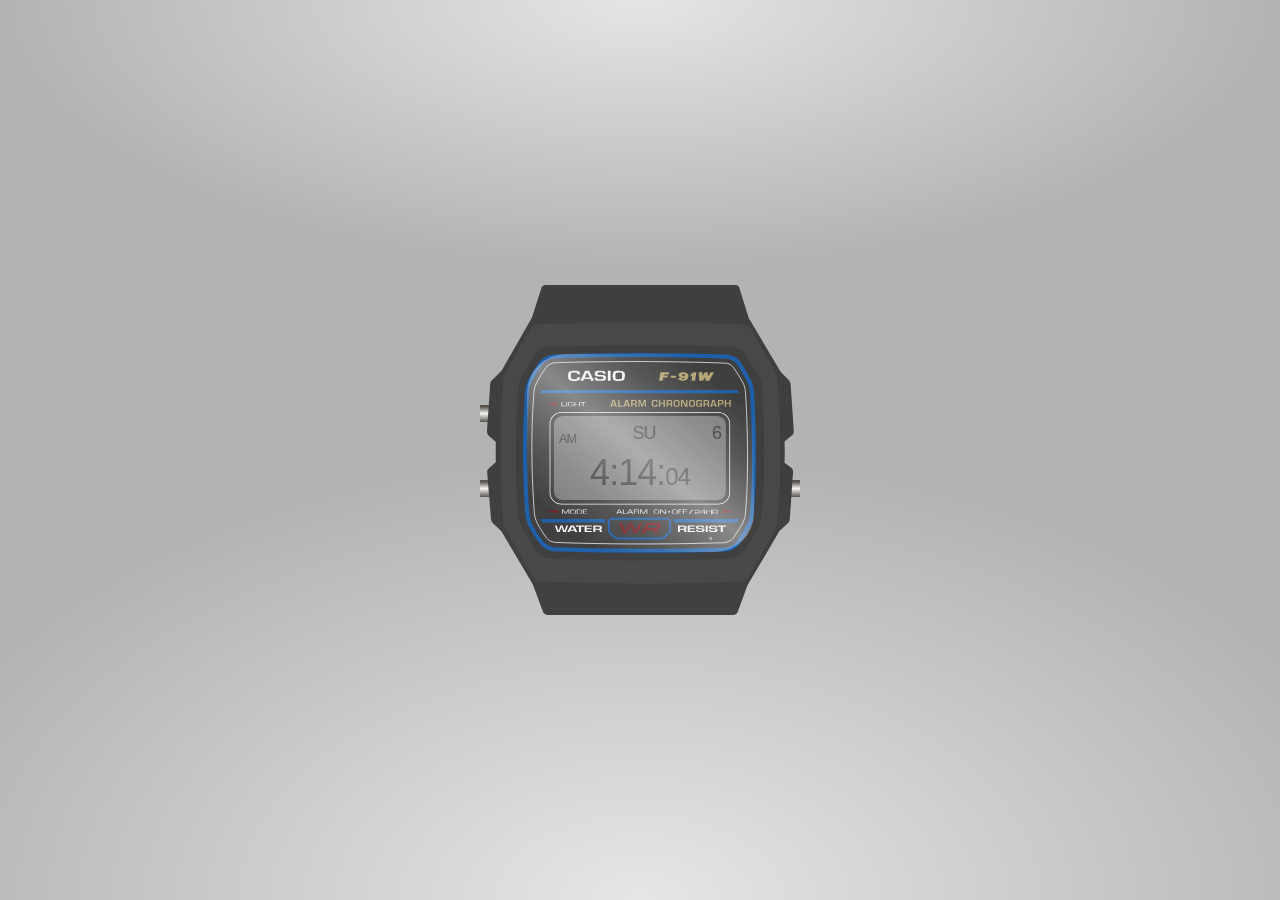
==== index (2).html @ 26c868f2 "Add files via upload" ====
<!DOCTYPE html>
<html lang="en" >
<head>
  <meta charset="UTF-8">
  <title>Casio W-93</title>
  <meta name="viewport" content="width=device-width, initial-scale=1"><link rel="stylesheet" href="style (2).css">

</head>
<body>
<!-- partial:index.partial.html -->
<!--
Light/Dark mode automatically changes based on users system preference.

All of the essential paths have ids to easily access and manipulate them throuhg the DOM & JS.

Alarm mode in progress.

ALT DIGITAL CLOCK FONTS CAN BE FOUND HERE:
https://www.1001fonts.com/digital+clock-fonts.html

-->
<div id="watch-elements-container">
  <div id="shine"></div>
  <div id="screen">
  </div>
  <button id="button1"></button>
    <button id="button2"></button>
    <button id="button3"></button>
  <svg id="casio" xmlns="http://www.w3.org/2000/svg" xmlns:xlink="http://www.w3.org/1999/xlink" viewBox="0 0 1271 1311" width="320">
    <defs>
      <radialGradient id="Dégradé_sans_nom_3" data-name="Dégradé sans nom 3" cx="635" cy="687" fx="260.1751499985994" r="374.83" gradientUnits="userSpaceOnUse">
        <stop offset="0.28" stop-color="lime"></stop>
        <stop offset="0.46" stop-color="#00b200" stop-opacity="0.7"></stop>
        <stop offset="0.65" stop-color="#006700" stop-opacity="0.4"></stop>
        <stop offset="0.82" stop-color="#002f00" stop-opacity="0.19"></stop>
        <stop offset="0.94" stop-color="#000d00" stop-opacity="0.05"></stop>
        <stop offset="1" stop-opacity="0"></stop>
      </radialGradient>
    </defs>
    <g id="Calque">
      <g id="Contours">
        <path id="btn3" d="M1226,777h39.08a5.92,5.92,0,0,1,5.92,5.92v58.16a5.92,5.92,0,0,1-5.92,5.92H1226a0,0,0,0,1,0,0V777A0,0,0,0,1,1226,777Z" style="fill:grey" class=""></path>
        <path id="btn2" d="M2593.5,686h39.08a5.92,5.92,0,0,1,5.92,5.92v58.16a5.92,5.92,0,0,1-5.92,5.92H2593.5a0,0,0,0,1,0,0V686A0,0,0,0,1,2593.5,686Z" transform="translate(2638.5 1533) rotate(180)" style="fill:grey" class=""></path>
        <path id="btn1" d="M2593.5,386h39.08a5.92,5.92,0,0,1,5.92,5.92v58.16a5.92,5.92,0,0,1-5.92,5.92H2593.5a0,0,0,0,1,0,0V386A0,0,0,0,1,2593.5,386Z" transform="translate(2638.5 933) rotate(180)" style="fill:grey" class=""></path>
        <path id="Contour_1" data-name="Contour 1" d="M2855-91h752c16,0,17,13,17,13l35,112c5,14,6,13,6,13l122,206a23,23,0,0,0,6,7l25,24a31.37,31.37,0,0,1,9,17l13,187c0,16-8,19-8,19l-29,24c2,46,0,84,0,84l28,21c6,5,6,15,6,15l-13,187c-1,12-7,16-7,16l-32,30a39.08,39.08,0,0,0-4,5l-121,206h0a107.12,107.12,0,0,0-6,12l-37,101a19.32,19.32,0,0,1-17,12H2868c-21,0-24-12-24-12l-37-99a123.46,123.46,0,0,0-8-18L2679,888c-4-6-12-12-12-12l-22-21c-9-9-8-19-8-19l-15-182c-1-10,4-14,4-14l30-27V532l-28-24a24.69,24.69,0,0,1-7-16l13-190c1-11,7-15,7-15l34-33c6-5,7-9,7-9L2792,52c7-10,9-18,9-18l36-111C2840-91,2855-91,2855-91Z" transform="translate(-2593.5 91)" style="fill:#333"></path>
        <path id="Contour_2" data-name="Contour 2" d="M2799,1060c18.5,26.5,37,27,37,27,455.44,18.42,790,0,790,0s24,0,41-29l86-154s16.5-20.5,20-55c30-295.67,1-557,1-557s1-17-13-47L3672,87c-14-23-37-22-37-22-389.5-13.5-809,0-809,0-29,1-37,24-37,24l-87,153a119.3,119.3,0,0,0-17,48c-24.58,335.84,3,569,3,569,4.5,16.5,17.86,37.6,17.86,37.6Z" transform="translate(-2593.5 91)" style="fill: #3d3d3d"></path>
        <g id="Contour_centre" data-name="Contour centre">
          <path d="M3712.11,308.15C3711,283,3693,258,3693,258l-43-69c-20-34-60-35-60-35-360-13-725,1-725,1-33.26,1.17-49,25-49,25l-53,84c-15,25-17,46-17,46-22,287-1,518-1,518,3,30,21,56,21,56l42,72c23,37,60,40,60,40,392,15,716.5.5,716.5.5C3633,992,3653,953,3653,953l43-73s10-13.87,13.5-43.5C3739,587,3712.11,308.15,3712.11,308.15ZM3570,728.32A34.68,34.68,0,0,1,3535.32,763H2921.68A34.68,34.68,0,0,1,2887,728.32V463.68A34.68,34.68,0,0,1,2921.68,429h613.64A34.68,34.68,0,0,1,3570,463.68Z" transform="translate(-2593.5 91)" style="fill: #333"></path>
        </g>
        <path id="Contour_bleu" data-name="Contour bleu" d="M2886.5,193.5c-30.78,1.07-51,26-51,26a719.08,719.08,0,0,0-43,69,107.83,107.83,0,0,0-12,45c-20.17,253.56,2,489,2,489,1.06,24.61,18,53,18,53,17,32,39,58,39,58,16,23,47,25,47,25,373.59,13.91,680,1,680,1,37,0,59-36,59-36,17-25.68,35-58,35-58a94.2,94.2,0,0,0,12-38c20.17-223.6,1-496,1-496-1-27-15-49-15-49-15.92-30-37-63-37-63-14-23-50-26-50-26C3207.46,179.59,2886.5,193.5,2886.5,193.5Z" transform="translate(-2593.5 91)" style="fill: none;stroke: #0e57a9;stroke-miterlimit: 10;stroke-width: 16px"></path>
        <path id="Contour_blanc" data-name="Contour blanc" d="M2894.5,217.5c-29,1-41,22-41,22-23,32-40,68-40,68a103.23,103.23,0,0,0-6,31c-19,237,2,476,2,476,1,23,13,43,13,43,15,30,37,58,37,58,10,14,34,16,34,16,352,13,667,1,667,1,29-1,41-21,41-21,16-24,31-49,31-49,14-24,15-43,15-43,19-209,1-478,1-478-1-27-10-43-10-43-15-28-37-60-37-60-10-16-30-19-30-19C3228.5,206.5,2894.5,217.5,2894.5,217.5Z" transform="translate(-2593.5 91)" style="fill: none;stroke: #fff;stroke-miterlimit: 10;stroke-width: 3px"></path>
        <g id="Contour_ecran" data-name="Contour ecran">
          <path d="M3539,416A45.1,45.1,0,0,1,3584,461.05V733A45.1,45.1,0,0,1,3539,778h-620.9A45.1,45.1,0,0,1,2873,733V461.05A45.1,45.1,0,0,1,2918.05,416H3539m0-3h-620.9A48,48,0,0,0,2870,461.05V733a48,48,0,0,0,48.05,48H3539A48,48,0,0,0,3587,733V461.05A48,48,0,0,0,3539,413Z" transform="translate(-2593.5 91)" style="fill: #fff"></path>
        </g>
        <g >
          <rect id="Ecran" x="293.5" y="520" width="683" height="334" rx="34.68" fill="#777"></rect>
        </g>
        <g id="light" style="opacity: 0;">
          <rect x="293.5" y="520" width="683" height="334" rx="34.68" style="fill: url(#Dégradé_sans_nom_3)"></rect>
        </g>
      </g>
      <g id="Textes">
        <g>
          <path d="M3379.84,864.39h20.51q7.28,0,10.5,1.71c2.16,1.12,3.23,3.2,3.23,6.24v1a4.21,4.21,0,0,1-.12,1,6.3,6.3,0,0,1-.67,2.12,4.16,4.16,0,0,1-1.87,1.72,7.5,7.5,0,0,1-1.67.62c-.62.15-1.24.28-1.87.38l-.73.1c-.23,0-.47.07-.73.09v.12a10.14,10.14,0,0,1,5.45,1.46,4.14,4.14,0,0,1,1.71,3.53V890h-8.17v-4.65l.06-.57a2.67,2.67,0,0,0-1.8-2.61,12.68,12.68,0,0,0-4.59-.69h-11.39V890h-7.85Zm19.24,13c2.49,0,4.23-.26,5.22-.87a3.29,3.29,0,0,0,1.49-3.05,6,6,0,0,0-.85-3.55c-.57-.78-2.36-1.17-5.35-1.17h-11.9v8.64Z" transform="translate(-2593.5 91)" style="fill: #fff"></path>
          <path d="M3426.36,875.15h19.81v3.57h-19.81V886h21v4h-28.87V864.39h28.68v4.08h-20.83Z" transform="translate(-2593.5 91)" style="fill: #fff"></path>
          <path d="M3476.68,871.88a3,3,0,0,0-1.51-3,12.78,12.78,0,0,0-5.26-.77h-2.21c-.38,0-.8,0-1.24,0s-.88,0-1.3,0a19.65,19.65,0,0,0-2,.17,8.6,8.6,0,0,0-1.77.4,2.55,2.55,0,0,0-1.14.79,3.36,3.36,0,0,0-.57,1.07,3,3,0,0,1,0,.43,1.94,1.94,0,0,0,0,.4,2.76,2.76,0,0,0,1.24,2.63,10.64,10.64,0,0,0,4.52.83,6,6,0,0,1,.61,0l.6,0,1.61,0c.53,0,1,0,1.55,0a62.72,62.72,0,0,1,11,1.06q4.76.95,4.75,6.07a8.23,8.23,0,0,1-1.71,5.37c-1.14,1.4-3.78,2.22-7.91,2.48l-2,.06c-.65,0-1.29,0-1.93.06s-1.34,0-2,0h-2a58,58,0,0,1-11.87-1q-4.59-1-4.59-6.3v-.25a.54.54,0,0,1,.06-.25v-.5l7.66,0a5.67,5.67,0,0,0,.79,3.08c.53.85,2,1.29,4.34,1.31,1,0,2,0,3,0h3a16.05,16.05,0,0,0,5.45-.67q1.71-.68,1.71-3,0-2.54-2.19-3a28.79,28.79,0,0,0-5.6-.5h-1.26c-.43,0-.87,0-1.33,0l-.67,0q-.35,0-.66-.06a45.92,45.92,0,0,1-10.48-1.36q-3.77-1.1-3.77-6.17a5.83,5.83,0,0,1,2.28-4.95q2.28-1.72,7.79-2c1.1-.05,2.2-.09,3.32-.11s2.23,0,3.33,0a66.79,66.79,0,0,1,11.33.84c3.2.57,4.81,2.49,4.81,5.76v1Z" transform="translate(-2593.5 91)" style="fill: #fff"></path>
          <path d="M3498,890h-8.1V864.39h8.1Z" transform="translate(-2593.5 91)" style="fill: #fff"></path>
          <path d="M3527.89,871.88a3,3,0,0,0-1.52-3,12.69,12.69,0,0,0-5.25-.77h-2.21c-.38,0-.8,0-1.24,0s-.88,0-1.3,0a19.65,19.65,0,0,0-2,.17,8.6,8.6,0,0,0-1.77.4,2.55,2.55,0,0,0-1.14.79,3.36,3.36,0,0,0-.57,1.07,3,3,0,0,1,0,.43,2.91,2.91,0,0,0,0,.4,2.76,2.76,0,0,0,1.24,2.63,10.64,10.64,0,0,0,4.52.83,5.82,5.82,0,0,1,.6,0l.61,0,1.61,0c.53,0,1,0,1.55,0a62.72,62.72,0,0,1,11,1.06q4.76.95,4.75,6.07a8.23,8.23,0,0,1-1.71,5.37c-1.14,1.4-3.78,2.22-7.91,2.48l-2,.06c-.65,0-1.29,0-1.93.06s-1.34,0-2,0h-2a58,58,0,0,1-11.86-1q-4.59-1-4.59-6.3v-.25a.54.54,0,0,1,.06-.25v-.5l7.66,0a5.67,5.67,0,0,0,.79,3.08c.53.85,2,1.29,4.34,1.31,1,0,2,0,3,0h3a16.05,16.05,0,0,0,5.45-.67q1.71-.68,1.71-3,0-2.54-2.19-3a28.79,28.79,0,0,0-5.6-.5h-1.27c-.42,0-.86,0-1.33,0l-.66,0q-.35,0-.66-.06a45.92,45.92,0,0,1-10.48-1.36q-3.77-1.1-3.77-6.17a5.83,5.83,0,0,1,2.28-4.95q2.28-1.72,7.79-2c1.09-.05,2.2-.09,3.32-.11s2.23,0,3.32,0a66.63,66.63,0,0,1,11.33.84q4.82.86,4.82,5.76v1Z" transform="translate(-2593.5 91)" style="fill: #fff"></path>
          <path d="M3557.9,890h-8.17V868.73h-12.22v-4.34h32.79v4.34h-12.4Z" transform="translate(-2593.5 91)" style="fill: #fff"></path>
        </g>
        <g id="WR">
          <path id="R" d="M3300,854h-43a3.55,3.55,0,0,0-3,2l-20,37s-1,2,2,2h8a4.94,4.94,0,0,0,3-1l6-9a4.33,4.33,0,0,1,4-2h22a6.19,6.19,0,0,1,4,2l6,8a4.33,4.33,0,0,0,4,2h8s3,0,2-2l-5-6s-6-5,1-7l7.38-3.69a8.49,8.49,0,0,0,4.07-4.36C3312.86,866.12,3316,854,3300,854Zm-5,18a6.19,6.19,0,0,1-4,2h-27c-6,0-4-3-4-3l1-2,2-4a6.46,6.46,0,0,1,5-3h23C3299,862,3298.2,868.8,3295,872Z" transform="translate(-2593.5 91)" style="fill: #771217"></path>
          <path id="W" d="M3156,854s2,0,3,3l9,26c2,3,4,0,4,0l13-27h0a3.55,3.55,0,0,1,3-2h8a3.7,3.7,0,0,1,3,2l9,25h0c2,4,4,0,4,0l14-25h0c1-2,2-2,2-2h9c3,0,1,3,1,3l-20,36h0a6.19,6.19,0,0,1-4,2h-8c-3,0-4-3-4-3l-8-24c-3-6-5,0-5,0l-12,25a3.55,3.55,0,0,1-3,2h-10c-2,0-3-3-3-3l-15-35c-1-3,1-3,1-3h9" transform="translate(-2593.5 91)" style="fill: #771217"></path>
        </g>
        <g id="WATER">
          <g>
            <path d="M2994.68,890h-8.17V868.73h-12.22v-4.34h32.79v4.34h-12.4Z" transform="translate(-2593.5 91)" style="fill: #fff"></path>
            <path d="M3016.83,875.15h19.81v3.57h-19.81V886h21v4H3009V864.39h28.68v4.08h-20.83Z" transform="translate(-2593.5 91)" style="fill: #fff"></path>
            <path d="M3043.54,864.39h20.51q7.27,0,10.51,1.71t3.23,6.24v1a4.22,4.22,0,0,1-.13,1,6.51,6.51,0,0,1-.66,2.12,4.21,4.21,0,0,1-1.87,1.72,7.78,7.78,0,0,1-1.68.62c-.61.15-1.23.28-1.87.38l-.72.1c-.24,0-.48.07-.73.09v.12a10.1,10.1,0,0,1,5.44,1.46,4.14,4.14,0,0,1,1.71,3.53V890h-8.17v-4.65l.07-.57a2.7,2.7,0,0,0-1.81-2.61,12.68,12.68,0,0,0-4.59-.69h-11.39V890h-7.85Zm19.24,13c2.49,0,4.23-.26,5.23-.87a3.28,3.28,0,0,0,1.48-3.05,6,6,0,0,0-.85-3.55q-.85-1.17-5.35-1.17h-11.9v8.64Z" transform="translate(-2593.5 91)" style="fill: #fff"></path>
          </g>
          <path d="M2951,885.1,2948.4,890H2940L2954,864.39h11.9L2980.24,890H2972l-2.73-4.91Zm9.12-16.94-7.22,13.29h14.56Z" transform="translate(-2593.5 91)" style="fill: #fff"></path>
          <path d="M2934,890h-9.79l-7-19.55h-.16L2909.8,890h-9.63L2891,864.39h6.74l7.31,21.59h.21l8.05-21.59h7.74l8,21.59,7.63-21.59h6.79Z" transform="translate(-2593.5 91)" style="fill: #fff"></path>
        </g>
        <g id="ALARM_ON" data-name="ALARM ON">
          <g>
            <path d="M3465.8,817.11v1.58h-19v-3.12c0-1.75.54-2.89,1.63-3.43s3.65-1,7.7-1.25c3.25-.23,5.21-.53,5.88-.92s1-1.4,1-3c0-1.43-.38-2.35-1.13-2.77s-2.4-.64-4.94-.64q-4.74,0-6,.51c-.83.35-1.25,1.17-1.25,2.49l0,1.23h-2.92l0-.86c0-2,.67-3.3,2-4s4-1,8-1q5.32,0,7.16,1.07c1.23.71,1.84,2.1,1.84,4.16s-.57,3.31-1.71,4-3.62,1.12-7.43,1.35c-3.35.21-5.34.51-6,.88s-1,1.42-1,3.16v.56Z" transform="translate(-2593.5 91)" style="fill: #fff"></path>
            <path d="M3486.12,802.13v11.16h3.94v1.58h-3.94v3.82h-3v-3.82h-14.76v-2.2l13.14-10.54Zm-3,11.16v-10h-.06l-12.25,10Z" transform="translate(-2593.5 91)" style="fill: #fff"></path>
            <path d="M3513.9,802.13v16.56h-3V811h-15.42v7.68h-3V802.13h3v7.3h15.42v-7.3Z" transform="translate(-2593.5 91)" style="fill: #fff"></path>
            <path d="M3517.32,818.69V802.13h12.56q4.24,0,6,1.06a3.92,3.92,0,0,1,1.73,3.66,4.35,4.35,0,0,1-.94,3.2,6.32,6.32,0,0,1-3.61,1.17v0q4.18.19,4.19,3.21v4.23h-3v-3.81q0-2.89-4-2.9h-10v6.71Zm3-8.29h8.59a11.06,11.06,0,0,0,4.64-.65,2.5,2.5,0,0,0,1.24-2.44c0-1.49-.31-2.47-.92-2.92s-1.92-.68-3.93-.68h-9.62Z" transform="translate(-2593.5 91)" style="fill: #fff"></path>
          </g>
          <path id="_" data-name="/" d="M3421.46,808h19.33a1.24,1.24,0,0,1,1.24,1.24v.72a1.19,1.19,0,0,1-1.19,1.19H3422a1.83,1.83,0,0,1-1.83-1.83v0a1.32,1.32,0,0,1,1.32-1.32Z" transform="translate(-1763.06 3280.53) rotate(-55.74)" style="fill: #fff"></path>
          <g>
            <path d="M3366.82,801q7.47,0,9.35,1.37c1.25.92,1.87,3.2,1.87,6.86q0,5.89-1.79,7.28t-9.43,1.39q-7.59,0-9.42-1.37t-1.82-7.09v-1.16l0-1.57c0-2.19.78-3.7,2.36-4.5S3362.5,801,3366.82,801Zm0,1.58q-6.26,0-7.32.87t-1.06,6c0,3.42.35,5.43,1.06,6s3.15.87,7.32.87,6.63-.29,7.34-.87,1.06-2.59,1.06-6v-1.08l0-1.56q0-2.75-1.47-3.48C3372.74,802.79,3370.43,802.54,3366.8,802.54Z" transform="translate(-2593.5 91)" style="fill: #fff"></path>
            <path d="M3384.42,802.71v5.78h12.84v1.58h-12.84v7.62h-3V801.13h16.17v1.58Z" transform="translate(-2593.5 91)" style="fill: #fff"></path>
            <path d="M3403.75,802.71v5.78h12.85v1.58h-12.85v7.62h-3V801.13h16.16v1.58Z" transform="translate(-2593.5 91)" style="fill: #fff"></path>
          </g>
          <rect id="_." data-name="." x="3341.2" y="806.08" width="6.87" height="6.72" rx="3.36" transform="matrix(0, -1, 1, 0, -58.3, 4245.08)" style="fill: #fff"></rect>
          <g>
            <path d="M3294.82,801q7.47,0,9.35,1.37c1.25.92,1.87,3.2,1.87,6.86q0,5.89-1.79,7.28t-9.43,1.39q-7.59,0-9.42-1.37t-1.82-7.09v-1.16l0-1.57c0-2.19.78-3.7,2.36-4.5S3290.5,801,3294.82,801Zm0,1.58q-6.26,0-7.32.87t-1.06,6c0,3.42.35,5.43,1.06,6s3.15.87,7.32.87,6.63-.29,7.34-.87,1.06-2.59,1.06-6v-1.08l0-1.56q0-2.75-1.47-3.48C3300.74,802.79,3298.43,802.54,3294.8,802.54Z" transform="translate(-2593.5 91)" style="fill: #fff"></path>
            <path d="M3332,801.13v16.56h-4.88l-11-11.27-1.8-1.86-.89-.92-.88-.92h-.08l0,.62,0,.63v13.72h-3V801.13h4.87L3324,811l2.51,2.6,1.25,1.29,1.24,1.29h.08l0-.61,0-.64v-13.8Z" transform="translate(-2593.5 91)" style="fill: #fff"></path>
          </g>
          <g>
            <path d="M3153.39,814.18H3140l-2,3.51h-3.15l9.66-16.56h4.17l9.85,16.56h-3.11Zm-.87-1.4-5.86-10.12-5.77,10.12Z" transform="translate(-2593.5 91)" style="fill: #fff"></path>
            <path d="M3164.22,801.13V816h13.56v1.74h-16.53V801.13Z" transform="translate(-2593.5 91)" style="fill: #fff"></path>
            <path d="M3196.64,814.18h-13.35l-2,3.51h-3.15l9.66-16.56h4.17l9.85,16.56h-3.11Zm-.87-1.4-5.86-10.12-5.77,10.12Z" transform="translate(-2593.5 91)" style="fill: #fff"></path>
            <path d="M3204.5,817.69V801.13h12.55c2.84,0,4.83.35,6,1.06a3.92,3.92,0,0,1,1.74,3.66,4.35,4.35,0,0,1-1,3.2,6.29,6.29,0,0,1-3.61,1.17v0c2.8.13,4.19,1.2,4.19,3.21v4.23h-3v-3.81q0-2.89-4-2.9h-10v6.71Zm3-8.29h8.6a11,11,0,0,0,4.63-.65,2.48,2.48,0,0,0,1.24-2.44c0-1.49-.31-2.47-.92-2.92s-1.92-.68-3.93-.68h-9.62Z" transform="translate(-2593.5 91)" style="fill: #fff"></path>
            <path d="M3258.08,801.13v16.56h-3V803.45l0-.5,0-.5h-.08l-.23.39-.24.38-.5.77-9,13.7h-3l-9-13.54-.52-.76-.23-.39a4.09,4.09,0,0,1-.23-.38h-.08l0,.45,0,.46v14.16h-3V801.13h5.15l7,10.71,1.13,1.74.55.86.55.86h.07l.54-.86c.27-.41.46-.7.54-.86l1.14-1.73,7-10.72Z" transform="translate(-2593.5 91)" style="fill: #fff"></path>
          </g>
        </g>
        <g>
          <path d="M2948.12,801.13v16.56h-3V803.45l0-.5,0-.5h-.08l-.23.39-.23.38-.5.77-9,13.7h-3l-9-13.54-.52-.76-.24-.39a4.09,4.09,0,0,1-.23-.38h-.07l0,.45,0,.46v14.16h-3V801.13h5.16l7,10.71,1.12,1.74.56.86.54.86h.08l.54-.86c.27-.41.45-.7.54-.86l1.14-1.73,7-10.72Z" transform="translate(-2593.5 91)" style="fill: #fff"></path>
          <path d="M2962.76,801q7.47,0,9.35,1.37c1.25.92,1.87,3.2,1.87,6.86q0,5.89-1.8,7.28c-1.19.93-4.34,1.39-9.42,1.39s-8.2-.46-9.42-1.37-1.82-3.28-1.82-7.09v-1.16l0-1.57c0-2.19.79-3.7,2.37-4.5S2958.44,801,2962.76,801Zm0,1.58q-6.25,0-7.32.87t-1.07,6c0,3.42.36,5.43,1.07,6s3.15.87,7.32.87,6.63-.29,7.34-.87,1.06-2.59,1.06-6v-1.08l0-1.56q0-2.75-1.47-3.48T2962.74,802.54Z" transform="translate(-2593.5 91)" style="fill: #fff"></path>
          <path d="M2977.38,817.69V801.13h12.21q5.65,0,7.67,1.57t2,6q0,5.38-1.79,7.19t-7.14,1.81Zm3-1.58H2989q4.74,0,6.1-1.19t1.38-5.3q0-4.51-1.19-5.71t-5.69-1.2h-9.19Z" transform="translate(-2593.5 91)" style="fill: #fff"></path>
          <path d="M3005.14,802.71v5.64h13.38v1.58h-13.38v6.18h14v1.58h-16.94V801.13h16.94v1.58Z" transform="translate(-2593.5 91)" style="fill: #fff"></path>
        </g>
        <g>
          <path d="M2920.16,374.13V389h13.55v1.74h-16.53V374.13Z" transform="translate(-2593.5 91)" style="fill: #fff"></path>
          <path d="M2939.34,374.13v16.56h-3V374.13Z" transform="translate(-2593.5 91)" style="fill: #fff"></path>
          <path d="M2953.82,382.45h11.3a16.4,16.4,0,0,1,.08,1.81q0,4.47-1.75,5.54c-1.16.7-4.2,1.06-9.12,1.06q-7,0-9-1.26c-1.32-.83-2-2.71-2-5.63l0-2.44,0-1.47q0-3.68,2.21-4.88t8.92-1.22q6.72,0,8.67.8t1.95,3.54v.64h-2.91v-.42c0-1.35-.44-2.18-1.33-2.5s-3.18-.48-6.9-.48q-5.16,0-6.45.77c-.87.51-1.3,1.8-1.3,3.85l0,2.2,0,2.36c0,2.09.48,3.37,1.44,3.85s3.52.71,7.68.71q4.77,0,5.9-.68c.75-.45,1.13-1.64,1.13-3.55a7.07,7.07,0,0,0-.15-1h-8.39Z" transform="translate(-2593.5 91)" style="fill: #fff"></path>
          <path d="M2990.27,374.13v16.56h-3V383h-15.42v7.68h-3V374.13h3v7.3h15.42v-7.3Z" transform="translate(-2593.5 91)" style="fill: #fff"></path>
          <path d="M3004.47,375.87v14.82h-3V375.87h-8.6v-1.74H3013v1.74Z" transform="translate(-2593.5 91)" style="fill: #fff"></path>
        </g>
        <g>
          <path d="M3293.74,382.93H3299a5.92,5.92,0,0,0,0,.61c0,.19,0,.36,0,.53a5.24,5.24,0,0,0,0,.56c0,.19,0,.38,0,.57,0,3.19-1,5.24-2.84,6.18a16.29,16.29,0,0,1-7.2,1.39h-3.74c-3.95,0-6.55-.93-7.81-2.81s-1.89-4.56-1.89-8c0-.32,0-.65,0-1s0-.67,0-1,0-.33,0-.49a3.93,3.93,0,0,1,0-.49c0-.48,0-1,0-1.48s0-1,0-1.47c0-4.54,1.06-7.43,3.16-8.67s5.26-1.86,9.49-1.86l1.8,0c.2,0,.39,0,.57,0h.57a16,16,0,0,1,3.63.56,5,5,0,0,1,2.84,2.11,5.62,5.62,0,0,1,1,2.29,15.86,15.86,0,0,1,.28,2.45,3,3,0,0,0,0,.42c0,.15,0,.29,0,.43a3.85,3.85,0,0,0,0,.48c0,.17,0,.33,0,.49l-5.33,0a1.86,1.86,0,0,1-.11-.57c0-.21,0-.43-.06-.64v-.29a6.07,6.07,0,0,0-.44-2.08c-.27-.64-1.13-1-2.59-1.08a9.39,9.39,0,0,0-1.19-.08H3287a6.91,6.91,0,0,1-.8,0c-.28,0-.56,0-.84,0a12.86,12.86,0,0,0-1.79.3,2.94,2.94,0,0,0-1.36.71,3.18,3.18,0,0,0-.74,1.18,5.22,5.22,0,0,0-.27,1.35,5,5,0,0,0-.06.56,5.25,5.25,0,0,0,0,.56l-.06,1.28c0,.41,0,.84,0,1.27,0,.87,0,1.74,0,2.61l.06,2.62c0,2.7.51,4.36,1.43,5s2.72.95,5.38.95a15,15,0,0,0,4.09-.49c1.17-.32,1.75-1.4,1.75-3.24v-.85a1.87,1.87,0,0,1,0-.42v-.47Z" transform="translate(-2593.5 91)" style="fill: #b6a66e"></path>
          <path d="M3327.84,392.61h-5.38V381.07H3309.4v11.54h-5.33v-27h5.33v11h13.06v-11h5.38Z" transform="translate(-2593.5 91)" style="fill: #b6a66e"></path>
          <path d="M3334.47,365.6h13.61c3.22,0,5.55.63,7,1.8s2.15,3.37,2.15,6.58v1a6.23,6.23,0,0,1-.09,1.06,8.92,8.92,0,0,1-.44,2.22,3.92,3.92,0,0,1-1.24,1.83,4.56,4.56,0,0,1-1.11.65,11.18,11.18,0,0,1-1.24.4l-.48.1a3.86,3.86,0,0,1-.49.1v.12a5.1,5.1,0,0,1,3.62,1.54,5.63,5.63,0,0,1,1.13,3.73v5.87h-5.42v-4.9l0-.61a3.06,3.06,0,0,0-1.19-2.75,5.62,5.62,0,0,0-3.05-.73h-7.56v9h-5.21Zm12.77,13.65a4.92,4.92,0,0,0,3.47-.91,4.4,4.4,0,0,0,1-3.22,9.58,9.58,0,0,0-.56-3.75c-.38-.82-1.56-1.24-3.55-1.24h-7.9v9.12Z" transform="translate(-2593.5 91)" style="fill: #b6a66e"></path>
          <path d="M3362.32,379.45q0-6.72,1.57-10.37t9.64-3.64a27.5,27.5,0,0,1,8.64,1.24q3.75,1.24,4,7c.05.59.09,1.18.1,1.78s0,1.2,0,1.82v1.77c0,5-.56,8.56-1.7,10.65s-4.71,3.13-10.73,3.13c-4.23,0-7.22-.68-9-2.06s-2.64-4.23-2.64-8.55v-.73a5.79,5.79,0,0,1,0-.72v-1.34Zm5.46-.12v2.43c0,.4,0,.8,0,1.19s0,.79.06,1.2c.17,2,.74,3.25,1.7,3.68a10.76,10.76,0,0,0,4.27.65,11.26,11.26,0,0,0,5.29-.91c1.06-.61,1.64-2.17,1.72-4.68.06-1.1.09-2.21.09-3.3v-3.26q0-3.76-.95-5.14t-4.93-1.38c-3.62,0-5.72.49-6.33,1.48s-.9,2.88-.9,5.69v.36c0,.3,0,.62,0,1v1Z" transform="translate(-2593.5 91)" style="fill: #b6a66e"></path>
          <path d="M3417.51,392.61h-8.91L3396.76,370h-.17l.17,22.6h-5.21v-27h8.86l11.85,22.6h.16l-.16-22.6h5.25Z" transform="translate(-2593.5 91)" style="fill: #b6a66e"></path>
          <path d="M3423.34,379.45q0-6.72,1.58-10.37t9.64-3.64a27.44,27.44,0,0,1,8.63,1.24q3.76,1.24,4,7c.06.59.09,1.18.11,1.78s0,1.2,0,1.82v1.77c0,5-.57,8.56-1.7,10.65s-4.71,3.13-10.73,3.13c-4.23,0-7.23-.68-9-2.06s-2.65-4.23-2.65-8.55v-.73c0-.24,0-.48,0-.72v-1.34Zm5.46-.12v2.43c0,.4,0,.8,0,1.19s0,.79.06,1.2c.17,2,.73,3.25,1.7,3.68a10.73,10.73,0,0,0,4.26.65,11.3,11.3,0,0,0,5.3-.91q1.59-.92,1.72-4.68c.05-1.1.08-2.21.08-3.3v-3.26q0-3.76-.94-5.14t-4.94-1.38q-5.42,0-6.32,1.48t-.9,5.69v.36c0,.3,0,.62,0,1v1Z" transform="translate(-2593.5 91)" style="fill: #b6a66e"></path>
          <path d="M3476.1,378.27V379l.08,4.3a16.39,16.39,0,0,1-1.07,6.21c-.72,1.74-2.53,2.78-5.44,3.1-.92.08-1.85.14-2.77.16s-1.85,0-2.77,0q-6.35,0-9.39-1.92t-3-8.65v-.95a9.08,9.08,0,0,1,0-.91v-4.27c0-.39,0-.79,0-1.2a17.71,17.71,0,0,1,.4-3.3,7.74,7.74,0,0,1,1.36-3,6.22,6.22,0,0,1,3.21-2.37,16.27,16.27,0,0,1,4.06-.75c.42,0,.83,0,1.24,0h1.19l2.48,0q5.3,0,7.79,1.43c1.67.94,2.53,3.25,2.59,6.95l-5.38,0a4.7,4.7,0,0,0-.74-2.8,3.35,3.35,0,0,0-2.7-1.09c-.51,0-1-.05-1.52-.06l-1.51,0q-5.16,0-6.09,1.44t-1,6.25v1.34l0,3.48q0,4.22,1.4,5.21t5.53,1c2.57,0,4.34-.29,5.29-.87s1.43-2.14,1.43-4.68v-.4a.41.41,0,0,1,0-.18v-.19h-7.05v-3.89Z" transform="translate(-2593.5 91)" style="fill: #b6a66e"></path>
          <path d="M3481.43,365.6H3495q4.83,0,7,1.8t2.14,6.58v1a7.45,7.45,0,0,1-.08,1.06,9.92,9.92,0,0,1-.44,2.22,3.92,3.92,0,0,1-1.24,1.83,4.75,4.75,0,0,1-1.11.65,11.18,11.18,0,0,1-1.24.4l-.49.1a3.39,3.39,0,0,1-.48.1v.12a5.07,5.07,0,0,1,3.61,1.54,5.58,5.58,0,0,1,1.14,3.73v5.87h-5.42v-4.9l0-.61a3.09,3.09,0,0,0-1.2-2.75,5.59,5.59,0,0,0-3-.73h-7.56v9h-5.21Zm12.77,13.65a4.89,4.89,0,0,0,3.46-.91,4.35,4.35,0,0,0,1-3.22,9.36,9.36,0,0,0-.57-3.75c-.37-.82-1.56-1.24-3.55-1.24h-7.89v9.12Z" transform="translate(-2593.5 91)" style="fill: #b6a66e"></path>
          <path d="M3514.82,387.43l-1.72,5.18h-5.59l9.33-27h7.89l9.49,27h-5.46l-1.8-5.18Zm6-17.86-4.79,14h9.66Z" transform="translate(-2593.5 91)" style="fill: #b6a66e"></path>
          <path d="M3538.3,365.6h11.21c3.75,0,6.53.56,8.32,1.6s2.69,3.58,2.69,7.63c0,.35,0,.72,0,1.1s0,.75-.06,1.13a10.62,10.62,0,0,1-.52,2.75,5.16,5.16,0,0,1-1.58,2.31,5.76,5.76,0,0,1-2.83,1.44,17.41,17.41,0,0,1-3.26.3,2.12,2.12,0,0,1-.44,0h-8.3v8.71h-5.2Zm11.3,13.81a9.77,9.77,0,0,0,4.22-.59c.82-.42,1.24-1.71,1.24-3.87,0-2-.28-3.32-.84-4s-1.92-1-4.08-1h-6.64v9.4Z" transform="translate(-2593.5 91)" style="fill: #b6a66e"></path>
          <path d="M3589.41,392.61H3584V381.07H3571v11.54h-5.33v-27H3571v11H3584v-11h5.38Z" transform="translate(-2593.5 91)" style="fill: #b6a66e"></path>
        </g>
        <g>
          <path d="M3118.05,387.43l-1.72,5.18h-5.59l9.33-27H3128l9.5,27H3132l-1.81-5.18Zm6-17.86-4.79,14H3129Z" transform="translate(-2593.5 91)" style="fill: #b6a66e"></path>
          <path d="M3147.41,388.08h13v4.53H3142v-27h5.46Z" transform="translate(-2593.5 91)" style="fill: #b6a66e"></path>
          <path d="M3169.92,387.43l-1.72,5.18h-5.59l9.33-27h7.89l9.49,27h-5.46l-1.8-5.18Zm6-17.86-4.79,14h9.66Z" transform="translate(-2593.5 91)" style="fill: #b6a66e"></path>
          <path d="M3193.78,365.6h13.6q4.83,0,7,1.8c1.42,1.18,2.14,3.37,2.14,6.58v1a6.23,6.23,0,0,1-.09,1.06,8.92,8.92,0,0,1-.44,2.22,3.92,3.92,0,0,1-1.24,1.83,4.38,4.38,0,0,1-1.11.65,11.18,11.18,0,0,1-1.24.4l-.48.1a4.1,4.1,0,0,1-.48.1v.12A5.09,5.09,0,0,1,3215,383a5.63,5.63,0,0,1,1.13,3.73v5.87h-5.42v-4.9l.05-.61a3.09,3.09,0,0,0-1.2-2.75,5.62,5.62,0,0,0-3.05-.73H3199v9h-5.2Zm12.76,13.65a4.9,4.9,0,0,0,3.47-.91,4.35,4.35,0,0,0,1-3.22,9.36,9.36,0,0,0-.57-3.75c-.38-.82-1.56-1.24-3.55-1.24H3199v9.12Z" transform="translate(-2593.5 91)" style="fill: #b6a66e"></path>
          <path d="M3252.42,392.61h-4.78l.15-22.76-8,22.76h-4.4L3227.21,370l.23,22.64h-4.78v-27h7.88l6.88,20h.16l6.81-20h8Z" transform="translate(-2593.5 91)" style="fill: #b6a66e"></path>
        </g>
        <g id="F-91W">
          <path id="W-2" data-name="W" d="M3464,256h10c3,0,3,2,3,2v10c0,2,2,0,2,0l6-10a3.55,3.55,0,0,1,3-2h7c3,0,3,2,3,2l1,11c1,2,2,0,2,0l7-12a3.1,3.1,0,0,1,2-1h10c3,0,2,2,2,2l-17,29c-2,2-3,2-3,2h-11a2,2,0,0,1-2-2V276c0-3-2,0-2,0l-7,11a3.55,3.55,0,0,1-3,2h-10a2.94,2.94,0,0,1-3-3l-2-28A2,2,0,0,1,3464,256Z" transform="translate(-2593.5 91)" style="fill: #b6a66e"></path>
          <path id="_1" data-name="1" d="M3453,257l-5,30h0a3.55,3.55,0,0,1-3,2h-9a2,2,0,0,1-2-2l2-15c0-1-2-1-2-1h-3a1,1,0,0,1-1-1l1-8c8-1,10-6,10-6h10c2,0,2,1,2,1" transform="translate(-2593.5 91)" style="fill: #b6a66e"></path>
          <path id="_9" data-name="9" d="M3403,256s-11-1-18,5c0,0-9,9,7,17h-10s-3,6,9,10c0,0,9.57,2.73,19.1-.84a16.52,16.52,0,0,0,8.92-8C3422.69,271.92,3425.86,258.86,3403,256Zm-3,27c-6,0-5-5-5-5h10C3405,283,3400,283,3400,283Zm2-12c-5,0-5-4-5-4,0-4,5-4,5-4,5,0,5,4,5,4C3407,271,3402,271,3402,271Z" transform="translate(-2593.5 91)" style="fill: #b6a66e"></path>
          <path id="_-" data-name="-" d="M3354,269h16a2,2,0,0,1,2,2l-1,5h0c0,1-3,1-3,1h-15a2,2,0,0,1-2-2l1-5C3352,269,3354,269,3354,269Z" transform="translate(-2593.5 91)" style="fill: #b6a66e"></path>
          <path id="F" d="M3313,256h30a2,2,0,0,1,2,2l-1,4c-1,2-2,2-2,2h-17a2,2,0,0,0-2,2h0a2,2,0,0,0,2,2h12c3,0,2,2,2,2l-1,5a3.1,3.1,0,0,1-2,1h-13a2,2,0,0,0-2,2l-2,9c-1,2-2,2-2,2h-10c-3,0-2-3-2-3l5-28c0-2,3-2,3-2" transform="translate(-2593.5 91)" style="fill: #b6a66e"></path>
        </g>
        <g>
          <path d="M2980,275.39h10.59a8.2,8.2,0,0,0,0,.89,7.28,7.28,0,0,1,0,.78,7.7,7.7,0,0,0,.05.83c0,.28,0,.56,0,.83q0,7-5.72,9.08a43.49,43.49,0,0,1-14.52,2.06H2963q-11.94,0-15.75-4.14t-3.81-11.82c0-.47,0-1,0-1.46s0-1,0-1.45a5.79,5.79,0,0,0,0-.72,5.74,5.74,0,0,1,0-.71c0-.72,0-1.44,0-2.18s0-1.45,0-2.17q0-10,6.35-12.74t19.14-2.74l3.65-.06a11.17,11.17,0,0,0,1.14.06h1.14a43.37,43.37,0,0,1,7.33.84,10.33,10.33,0,0,1,5.71,3.09,7.38,7.38,0,0,1,2,3.37,17.45,17.45,0,0,1,.55,3.6,4.56,4.56,0,0,0,0,.62c0,.22,0,.43,0,.63a5.63,5.63,0,0,0,0,.71,5.79,5.79,0,0,1,0,.72l-10.75-.06a2.36,2.36,0,0,1-.21-.84c0-.31-.07-.63-.13-1V261a6.72,6.72,0,0,0-.89-3.06c-.54-.93-2.27-1.46-5.21-1.58a23.86,23.86,0,0,0-2.41-.12h-4.28c-.51,0-1,.06-1.61.06s-1.13,0-1.69.06a31.62,31.62,0,0,0-3.6.44,7.09,7.09,0,0,0-2.75,1,4.84,4.84,0,0,0-1.48,1.75,5.52,5.52,0,0,0-.56,2c-.05.28-.09.56-.12.83a7.69,7.69,0,0,0,0,.83c-.06.63-.1,1.26-.13,1.87s0,1.24,0,1.88c0,1.27,0,2.55,0,3.84s.07,2.57.13,3.84q.07,6,2.87,7.35t10.84,1.4a41.54,41.54,0,0,0,8.26-.72c2.34-.47,3.52-2.06,3.52-4.76V276.7a2.16,2.16,0,0,1-.09-.62v-.69Z" transform="translate(-2593.5 91)" style="fill: #fff"></path>
          <path d="M3006.88,282l-3.47,7.62h-11.27l18.8-39.71h15.92L3046,289.62h-11l-3.64-7.62Zm12.19-26.25-9.65,20.59h19.48Z" transform="translate(-2593.5 91)" style="fill: #fff"></path>
          <path d="M3082.25,261.52q0-3.45-2-4.64c-1.36-.8-3.7-1.19-7-1.19h-3c-.51,0-1.06.05-1.65.05s-1.17,0-1.74.06a24.68,24.68,0,0,0-2.7.27,10.42,10.42,0,0,0-2.38.62,3.57,3.57,0,0,0-1.52,1.23,5.89,5.89,0,0,0-.76,1.65,4.94,4.94,0,0,1,0,.68c0,.21,0,.42,0,.62,0,2,.55,3.34,1.65,4.07s3.12,1.16,6.06,1.28c.28,0,.55,0,.8,0s.53,0,.81,0l2.16.09,2.07,0a73,73,0,0,1,14.65,1.64q6.36,1.47,6.36,9.4a14.18,14.18,0,0,1-2.29,8.33q-2.28,3.25-10.59,3.85l-2.66.09c-.88,0-1.74.05-2.59.09s-1.79.06-2.67.06h-2.66a67.51,67.51,0,0,1-15.88-1.53q-6.15-1.51-6.14-9.76v-.39a1,1,0,0,1,.08-.39V277l10.25-.06a9.9,9.9,0,0,0,1.06,4.78c.7,1.32,2.64,2,5.8,2,1.35,0,2.71.06,4.06.06h4.07c3.33,0,5.76-.34,7.28-1s2.29-2.26,2.29-4.69q0-3.94-2.92-4.66a34.1,34.1,0,0,0-7.5-.78h-1.69c-.57,0-1.16,0-1.78-.06l-.89,0c-.31,0-.61-.05-.89-.09a53.19,53.19,0,0,1-14-2.11q-5-1.69-5-9.55c0-3.34,1-5.9,3-7.68s5.5-2.82,10.41-3.1c1.47-.08,2.95-.14,4.45-.18s3-.06,4.45-.06a77.06,77.06,0,0,1,15.15,1.31q6.43,1.32,6.44,8.93v1.49Z" transform="translate(-2593.5 91)" style="fill: #fff"></path>
          <path d="M3112.14,289.62H3101.3V249.91h10.84Z" transform="translate(-2593.5 91)" style="fill: #fff"></path>
          <path d="M3120.44,270.27q0-9.88,3.18-15.24t19.43-5.36a74.62,74.62,0,0,1,17.41,1.83q7.58,1.81,8.17,10.32.16,1.31.21,2.61c0,.87,0,1.76,0,2.67v2.62q0,11.05-3.43,15.65T3143.82,290q-12.8,0-18.13-3t-5.33-12.56v-1.07a7.59,7.59,0,0,1,.08-1.07v-2Zm11-.18v3.57c0,.6,0,1.19,0,1.76s.07,1.16.13,1.76c.34,3,1.48,4.78,3.43,5.41a29.18,29.18,0,0,0,8.6,1q7.44,0,10.67-1.34t3.47-6.88c.11-1.63.17-3.24.17-4.85v-4.79q0-5.54-1.91-7.56c-1.27-1.35-4.58-2-10-2q-10.92,0-12.74,2.18c-1.22,1.44-1.82,4.23-1.82,8.36v.54a10.15,10.15,0,0,0-.09,1.39v1.52Z" transform="translate(-2593.5 91)" style="fill: #fff"></path>
        </g>
      </g>
      <g id="Détails">
        <path d="M3515,909.56v6.83a4,4,0,0,1-.68,2.53c-.45.58-1.38.89-2.8.93h-1.29a11.16,11.16,0,0,1-3.67-.48c-.88-.31-1.32-1.28-1.32-2.89v-7h2.26v6.93c0,.74.18,1.22.54,1.43a3.63,3.63,0,0,0,1.7.3h.78a4.15,4.15,0,0,0,1.68-.24c.39-.17.58-.6.58-1.3v-7.11Z" transform="translate(-2593.5 91)" style="fill: #fff"></path>
        <g id="Flèches">
          <path id="Flèche_B_D" data-name="Flèche B D" d="M3594,810l-34,5a2,2,0,0,1-2-2v-9a2,2,0,0,1,2-2l34,6c5,1,0,2,0,2" transform="translate(-2593.5 91)" style="fill: #771217"></path>
          <path id="Flèche_B_G" data-name="Flèche B G" d="M2865,810l34,5a2,2,0,0,0,2-2v-9a2,2,0,0,0-2-2l-34,6c-5,1,0,2,0,2" transform="translate(-2593.5 91)" style="fill: #771217"></path>
          <path id="Flèche_H_G" data-name="Flèche H G" d="M2863,383l34,5a2,2,0,0,0,2-2v-9a2,2,0,0,0-2-2l-34,6c-5,1,0,2,0,2" transform="translate(-2593.5 91)" style="fill: #771217"></path>
        </g>
        <g id="Bares_bleu" data-name="Bares bleu">
          <path id="Bar_down_M" data-name="Bar down M" d="M3118,837h215c15,0,16,16,16,16v31c0,6-7,12-7,12l-13,13c-6,7-18,7-18,7H3143c-13,0-18-7-18-7l-13.72-13.61C3105,889,3105,885,3105,885V853C3105,837,3118,837,3118,837Z" transform="translate(-2593.5 91)" style="fill: none;stroke: #0e57a9;stroke-miterlimit: 10;stroke-width: 8px"></path>
          <path id="Bar_down_R" data-name="Bar down R" d="M3619,838c3.21,0,2,3,2,3l-8,10a5,5,0,0,1-3,1H3364a2,2,0,0,1-2-2V840a2,2,0,0,1,2-2Z" transform="translate(-2593.5 91)" style="fill: #0e57a9"></path>
          <path id="Bar_down_L" data-name="Bar down L" d="M2835,838c-3.21,0-2,3-2,3l8,10a5,5,0,0,0,3,1H3090a2,2,0,0,0,2-2V840a2,2,0,0,0-2-2Z" transform="translate(-2593.5 91)" style="fill: #0e57a9"></path>
          <path id="Bar_up" data-name="Bar up" d="M3621,336l-4-8a3.55,3.55,0,0,0-3-2H2840a4.33,4.33,0,0,0-4,2l-3,8c-1,3,2.5,3,2.5,3H3619C3623,339,3621,336,3621,336Z" transform="translate(-2593.5 91)" style="fill: #0e57a9"></path>
        </g>
      </g>
      <!--
      <g id="displays">
        <g id="dots">
          <rect data-com="1" data-seg="16" id="dot_down" x="535.5" y="705" width="19" height="19" rx="9.5" style="fill: rgb(48, 66, 70); opacity: 1;"></rect>
          <rect data-com="1" data-seg="16" id="dot_up" x="531.5" y="776" width="19" height="19" rx="9.5" style="fill: rgb(48, 66, 70); opacity: 1;"></rect>
        </g>
        <g id="hours">
          <g id="hour_2">
            <path data-com="1" data-seg="18" id="hour_2_A" d="M2979,580h-49c-4,0-5,1-5,1l-2,1a2.19,2.19,0,0,0-1,3l13,13a6.19,6.19,0,0,0,4,2h28c4,0,5-3,5-3l9-14C2983,580,2979,580,2979,580Z" transform="translate(-2593.5 91)" style="fill: rgb(48, 66, 70); opacity: 0;"></path>
            <path data-com="2" data-seg="19" id="hour_2_B" d="M2971.57,641.22a3.55,3.55,0,0,0,1.94,3l9.88,6.19s3,1.06,5-.9L2991,646a4.38,4.38,0,0,0,1-3l2-50a4.38,4.38,0,0,0-1-3l-4-5c-2-3-4,0-4,0l-11,17a4.62,4.62,0,0,0-1,3l-1.43,36.22" transform="translate(-2593.5 91)" style="fill: rgb(48, 66, 70); opacity: 0;"></path>
            <path data-com="0" data-seg="19" id="hour_2_C" d="M2990,669l-4,52a16.85,16.85,0,0,1-4,8l-2,3c-4,5-6,1-6,1l-7-16a9.79,9.79,0,0,1-1-7l2-40a4.33,4.33,0,0,1,2-4l10-6c5-3,7,1,7,1l2,4A10,10,0,0,1,2990,669Z" transform="translate(-2593.5 91)" style="fill: rgb(48, 66, 70); opacity: 0;"></path>
            <path data-com="1" data-seg="18" id="hour_2_D" d="M2961,718h-27a12.68,12.68,0,0,0-6,2l-14,8c-4,2-2,4-2,4l6,4a10,10,0,0,0,4,1h46c3,0,2-3,2-3l-6-14a3.55,3.55,0,0,0-3-2" transform="translate(-2593.5 91)" style="fill: rgb(48, 66, 70); opacity: 0;"></path>
            <path data-com="0" data-seg="18" id="hour_2_E" d="M2930,669l-2,43a3.7,3.7,0,0,1-2,3l-14,8c-4,2-4-1-4-1l2-54c0-3,1-4,1-4l2-3c2-2,5-1,5-1l10,6a3.55,3.55,0,0,1,2,3" transform="translate(-2593.5 91)" style="fill: rgb(48, 66, 70); opacity: 0;"></path>
            <path data-com="2" data-seg="18" id="hour_2_F" d="M2933,640a6.93,6.93,0,0,1-3,4l-10,7c-8,4-8-5-8-5l3-48a21.8,21.8,0,0,1,1-6l2-3a2.77,2.77,0,0,1,4,0l11,12a7.81,7.81,0,0,1,2,5Z" transform="translate(-2593.5 91)" style="fill: rgb(48, 66, 70); opacity: 0;"></path>
            <path data-com="1" data-seg="19" id="hour_2_G" d="M2923,654l11.5-6.5a7.65,7.65,0,0,1,5-1l26.5.5c3,0,4,1,4,1l8,6c3,2,0,3,0,3l-11,6h0a13.38,13.38,0,0,1-5,1h-24a13.83,13.83,0,0,1-7-2l-8-5C2921,655,2923,654,2923,654Z" transform="translate(-2593.5 91)" style="fill: rgb(48, 66, 70); opacity: 0;"></path>
          </g>
          <g id="hour_1">
            <path data-com="2" data-seg="20" id="hour_1_A" d="M3092,580h-49c-4,0-5,1-5,1l-2,1a2.19,2.19,0,0,0-1,3l13,13a6.19,6.19,0,0,0,4,2h28c4,0,5-3,5-3l9-14C3096,580,3092,580,3092,580Z" transform="translate(-2593.5 91)" style="fill: rgb(48, 66, 70); opacity: 1;"></path>
            <path data-com="2" data-seg="21" id="hour_1_B" d="M3084.57,641.22a3.55,3.55,0,0,0,1.94,3l9.88,6.19s3,1.06,5-.9L3104,646a4.38,4.38,0,0,0,1-3l2-50a4.38,4.38,0,0,0-1-3l-4-5c-2-3-4,0-4,0l-11,17a4.62,4.62,0,0,0-1,3l-1.43,36.22" transform="translate(-2593.5 91)" style="fill: rgb(48, 66, 70); opacity: 0;"></path>
            <path data-com="1" data-seg="21" id="hour_1_C" d="M3103,669l-4,52a16.85,16.85,0,0,1-4,8l-2,3c-4,5-6,1-6,1l-7-16a9.79,9.79,0,0,1-1-7l2-40a4.33,4.33,0,0,1,2-4l10-6c5-3,7,1,7,1l2,4A10,10,0,0,1,3103,669Z" transform="translate(-2593.5 91)" style="fill: rgb(48, 66, 70); opacity: 1;"></path>
            <path data-com="0" data-seg="21" id="hour_1_D" d="M3074,718h-27a12.68,12.68,0,0,0-6,2l-14,8c-4,2-2,4-2,4l6,4a10,10,0,0,0,4,1h46c3,0,2-3,2-3l-6-14a3.55,3.55,0,0,0-3-2" transform="translate(-2593.5 91)" style="fill: rgb(48, 66, 70); opacity: 1;"></path>
            <path data-com="0" data-seg="20" id="hour_1_E" d="M3043,669l-2,43a3.7,3.7,0,0,1-2,3l-14,8c-4,2-4-1-4-1l2-54c0-3,1-4,1-4l2-3c2-2,5-1,5-1l10,6a3.55,3.55,0,0,1,2,3" transform="translate(-2593.5 91)" style="fill: rgb(48, 66, 70); opacity: 0;"></path>
            <path data-com="1" data-seg="17" id="hour_1_F" d="M3046,640a6.93,6.93,0,0,1-3,4l-10,7c-8,4-8-5-8-5l3-48a21.8,21.8,0,0,1,1-6l2-3a2.77,2.77,0,0,1,4,0l11,12a7.81,7.81,0,0,1,2,5Z" transform="translate(-2593.5 91)" style="fill: rgb(48, 66, 70); opacity: 1;"></path>
            <path data-com="1" data-seg="20" id="hour_1_G" d="M3036,654l11.5-6.5a7.65,7.65,0,0,1,5-1l26.5.5c3,0,4,1,4,1l8,6c3,2,0,3,0,3l-11,6h0a13.38,13.38,0,0,1-5,1h-24a13.83,13.83,0,0,1-7-2l-8-5C3034,655,3036,654,3036,654Z" transform="translate(-2593.5 91)" style="fill: rgb(48, 66, 70); opacity: 1;"></path>
          </g>
        </g>
        <g id="minutes">
          <g id="minute_2">
            <path data-com="0" data-seg="22" id="minute_2_A" d="M3239,580h-49c-4,0-5,1-5,1l-2,1a2.19,2.19,0,0,0-1,3l13,13a6.19,6.19,0,0,0,4,2h28c4,0,5-3,5-3l9-14C3243,580,3239,580,3239,580Z" transform="translate(-2593.5 91)" style="fill: rgb(48, 66, 70); opacity: 1;"></path>
            <path data-com="2" data-seg="23" id="minute_2_B" d="M3231.57,641.22a3.55,3.55,0,0,0,1.94,3l9.88,6.19s3,1.06,5-.9L3251,646a4.38,4.38,0,0,0,1-3l2-50a4.38,4.38,0,0,0-1-3l-4-5c-2-3-4,0-4,0l-11,17a4.62,4.62,0,0,0-1,3l-1.43,36.22" transform="translate(-2593.5 91)" style="fill: rgb(48, 66, 70); opacity: 1;"></path>
            <path data-com="0" data-seg="23" id="minute_2_C" d="M3250,669l-4,52a16.85,16.85,0,0,1-4,8l-2,3c-4,5-6,1-6,1l-7-16a9.79,9.79,0,0,1-1-7l2-40a4.33,4.33,0,0,1,2-4l10-6c5-3,7,1,7,1l2,4A10,10,0,0,1,3250,669Z" transform="translate(-2593.5 91)" style="fill: rgb(48, 66, 70); opacity: 1;"></path>
            <path data-com="0" data-seg="22" id="minute_2_D" d="M3221,718h-27a12.68,12.68,0,0,0-6,2l-14,8c-4,2-2,4-2,4l6,4a10,10,0,0,0,4,1h46c3,0,2-3,2-3l-6-14a3.55,3.55,0,0,0-3-2" transform="translate(-2593.5 91)" style="fill: rgb(48, 66, 70); opacity: 1;"></path>
            <path data-com="1" data-seg="22" id="minute_2_E" d="M3190,669l-2,43a3.7,3.7,0,0,1-2,3l-14,8c-4,2-4-1-4-1l2-54c0-3,1-4,1-4l2-3c2-2,5-1,5-1l10,6a3.55,3.55,0,0,1,2,3" transform="translate(-2593.5 91)" style="fill: rgb(48, 66, 70); opacity: 1;"></path>
            <path data-com="2" data-seg="22" id="minute_2_F" d="M3193,640a6.93,6.93,0,0,1-3,4l-10,7c-8,4-8-5-8-5l3-48a21.8,21.8,0,0,1,1-6l2-3a2.77,2.77,0,0,1,4,0l11,12a7.81,7.81,0,0,1,2,5Z" transform="translate(-2593.5 91)" style="fill: rgb(48, 66, 70); opacity: 1;"></path>
            <path data-com="1" data-seg="23" id="minute_2_G" d="M3183,654l11.5-6.5a7.65,7.65,0,0,1,5-1l26.5.5c3,0,4,1,4,1l8,6c3,2,0,3,0,3l-11,6h0a13.38,13.38,0,0,1-5,1h-24a13.83,13.83,0,0,1-7-2l-8-5C3181,655,3183,654,3183,654Z" transform="translate(-2593.5 91)" style="fill: rgb(48, 66, 70); opacity: 0;"></path>
          </g>
          <g id="minute_1">
            <path data-com="2" data-seg="1" id="minute_1_A" d="M3352,580h-49c-4,0-5,1-5,1l-2,1a2.19,2.19,0,0,0-1,3l13,13a6.19,6.19,0,0,0,4,2h28c4,0,5-3,5-3l9-14C3356,580,3352,580,3352,580Z" transform="translate(-2593.5 91)" style="fill: rgb(48, 66, 70); opacity: 1;"></path>
            <path data-com="2" data-seg="10" id="minute_1_B" d="M3344.57,641.22a3.55,3.55,0,0,0,1.94,3l9.88,6.19s3,1.06,5-.9L3364,646a4.38,4.38,0,0,0,1-3l2-50a4.38,4.38,0,0,0-1-3l-4-5c-2-3-4,0-4,0l-11,17a4.62,4.62,0,0,0-1,3l-1.43,36.22" transform="translate(-2593.5 91)" style="fill: rgb(48, 66, 70); opacity: 0;"></path>
            <path data-com="0" data-seg="1" id="minute_1_C" d="M3363,669l-4,52a16.85,16.85,0,0,1-4,8l-2,3c-4,5-6,1-6,1l-7-16a9.79,9.79,0,0,1-1-7l2-40a4.33,4.33,0,0,1,2-4l10-6c5-3,7,1,7,1l2,4A10,10,0,0,1,3363,669Z" transform="translate(-2593.5 91)" style="fill: rgb(48, 66, 70); opacity: 1;"></path>
            <path data-com="0" data-seg="0" id="minute_1_D" d="M3334,718h-27a12.68,12.68,0,0,0-6,2l-14,8c-4,2-2,4-2,4l6,4a10,10,0,0,0,4,1h46c3,0,2-3,2-3l-6-14a3.55,3.55,0,0,0-3-2" transform="translate(-2593.5 91)" style="fill: rgb(48, 66, 70); opacity: 1;"></path>
            <path data-com="1" data-seg="0" id="minute_1_E" d="M3303,669l-2,43a3.7,3.7,0,0,1-2,3l-14,8c-4,2-4-1-4-1l2-54c0-3,1-4,1-4l2-3c2-2,5-1,5-1l10,6a3.55,3.55,0,0,1,2,3" transform="translate(-2593.5 91)" style="fill: rgb(48, 66, 70); opacity: 1;"></path>
            <path data-com="2" data-seg="0" id="minute_1_F" d="M3306,640a6.93,6.93,0,0,1-3,4l-10,7c-8,4-8-5-8-5l3-48a21.8,21.8,0,0,1,1-6l2-3a2.77,2.77,0,0,1,4,0l11,12a7.81,7.81,0,0,1,2,5Z" transform="translate(-2593.5 91)" style="fill: rgb(48, 66, 70); opacity: 1;"></path>
            <path data-com="1" data-seg="1" id="minute_1_G" d="M3296,654l11.5-6.5a7.65,7.65,0,0,1,5-1l26.5.5c3,0,4,1,4,1l8,6c3,2,0,3,0,3l-11,6h0a13.38,13.38,0,0,1-5,1h-24a13.83,13.83,0,0,1-7-2l-8-5C3294,655,3296,654,3296,654Z" transform="translate(-2593.5 91)" style="fill: rgb(48, 66, 70); opacity: 1;"></path>
          </g>
        </g>
        <g id="seconds">
          <g id="second_2">
            <path data-com="2" data-seg="2" id="second_2_A" d="M3446.93,619h-37.46c-3,0-3.82.76-3.82.76l-1.53.77a1.68,1.68,0,0,0-.76,2.29l9.94,9.94a4.73,4.73,0,0,0,3,1.53h21.41a3.82,3.82,0,0,0,3.82-2.3l6.88-10.7C3450,619,3446.93,619,3446.93,619Z" transform="translate(-2593.5 91)" style="fill: rgb(48, 66, 70); opacity: 1;"></path>
            <path data-com="2" data-seg="3" id="second_2_B" d="M3441.25,665.8a2.72,2.72,0,0,0,1.48,2.32l7.56,4.73a4,4,0,0,0,3.83-.69l2-2.71a3.38,3.38,0,0,0,.76-2.3l1.53-38.21a3.38,3.38,0,0,0-.76-2.3l-3.06-3.82c-1.53-2.29-3.06,0-3.06,0l-8.4,13a3.5,3.5,0,0,0-.77,2.29l-1.09,27.69" transform="translate(-2593.5 91)" style="fill: rgb(48, 66, 70); opacity: 1;"></path>
            <path data-com="0" data-seg="4" id="second_2_C" d="M3455.33,687l-3,39.74a13,13,0,0,1-3.06,6.12l-1.53,2.29c-3.06,3.82-4.58.76-4.58.76l-5.35-12.23a7.5,7.5,0,0,1-.77-5.35l1.53-30.57a3.32,3.32,0,0,1,1.53-3.06l7.64-4.58c3.82-2.3,5.35.76,5.35.76l1.53,3.06A7.67,7.67,0,0,1,3455.33,687Z" transform="translate(-2593.5 91)" style="fill: rgb(48, 66, 70); opacity: 1;"></path>
            <path data-com="0" data-seg="3" id="second_2_D" d="M3433.17,724.48h-20.64A9.66,9.66,0,0,0,3408,726l-10.7,6.11c-3.06,1.53-1.53,3.06-1.53,3.06l4.58,3.06a7.67,7.67,0,0,0,3.06.76h35.16c2.29,0,1.53-2.29,1.53-2.29l-4.59-10.7a2.71,2.71,0,0,0-2.29-1.53" transform="translate(-2593.5 91)" style="fill: rgb(48, 66, 70); opacity: 1;"></path>
            <path data-com="0" data-seg="2" id="second_2_E" d="M3409.47,687,3408,719.89a2.82,2.82,0,0,1-1.53,2.29l-10.7,6.12c-3.06,1.53-3.06-.76-3.06-.76l1.53-41.28c0-2.29.76-3.06.76-3.06l1.53-2.29a4,4,0,0,1,3.82-.76l7.65,4.58a2.73,2.73,0,0,1,1.52,2.3" transform="translate(-2593.5 91)" style="fill: rgb(48, 66, 70); opacity: 0;"></path>
            <path data-com="1" data-seg="2" id="second_2_F" d="M3411.77,664.86a5.34,5.34,0,0,1-2.3,3.06l-7.64,5.35c-6.11,3.05-6.11-3.82-6.11-3.82l2.29-36.69a16.73,16.73,0,0,1,.76-4.59l1.53-2.29a2.12,2.12,0,0,1,3.06,0l8.41,9.17a6,6,0,0,1,1.53,3.82Z" transform="translate(-2593.5 91)" style="fill: rgb(48, 66, 70); opacity: 0;"></path>
            <path data-com="1" data-seg="3" id="second_2_G" d="M3404.12,675.56l8.79-5a5.9,5.9,0,0,1,3.83-.76l20.25.38c2.29,0,3.06.76,3.06.76l6.11,4.59c2.3,1.53,0,2.29,0,2.29l-8.4,4.59h0a10.32,10.32,0,0,1-3.83.76h-18.34a10.6,10.6,0,0,1-5.35-1.52l-6.12-3.83C3402.6,676.32,3404.12,675.56,3404.12,675.56Z" transform="translate(-2593.5 91)" style="fill: rgb(48, 66, 70); opacity: 1;"></path>
          </g>
          <g id="second_1">
            <path data-com="2" data-seg="4" id="second_1_A" d="M3528.54,619h-37.46c-3,0-3.82.76-3.82.76l-1.53.77a1.67,1.67,0,0,0-.76,2.29l9.93,9.94a4.74,4.74,0,0,0,3.06,1.53h21.4a3.81,3.81,0,0,0,3.82-2.3l6.88-10.7C3531.59,619,3528.54,619,3528.54,619Z" transform="translate(-2593.5 91)" style="fill: rgb(48, 66, 70); opacity: 0;"></path>
            <path data-com="2" data-seg="5" id="second_1_B" d="M3522.85,665.8a2.74,2.74,0,0,0,1.49,2.32l7.55,4.73a4,4,0,0,0,3.84-.69l2-2.71a3.38,3.38,0,0,0,.76-2.3l1.53-38.21a3.38,3.38,0,0,0-.76-2.3l-3.06-3.82c-1.53-2.29-3.06,0-3.06,0l-8.41,13a3.52,3.52,0,0,0-.76,2.29l-1.1,27.69" transform="translate(-2593.5 91)" style="fill: rgb(48, 66, 70); opacity: 1;"></path>
            <path data-com="1" data-seg="6" id="second_1_C" d="M3536.94,687l-3.05,39.74a13,13,0,0,1-3.06,6.12l-1.53,2.29c-3.06,3.82-4.59.76-4.59.76l-5.35-12.23a7.46,7.46,0,0,1-.76-5.35l1.53-30.57a3.32,3.32,0,0,1,1.53-3.06l7.64-4.58c3.82-2.3,5.35.76,5.35.76l1.53,3.06A7.67,7.67,0,0,1,3536.94,687Z" transform="translate(-2593.5 91)" style="fill: rgb(48, 66, 70); opacity: 1;"></path>
            <path data-com="0" data-seg="6" id="second_1_D" d="M3514.78,724.48h-20.64a9.72,9.72,0,0,0-4.59,1.53l-10.7,6.11c-3,1.53-1.53,3.06-1.53,3.06l4.59,3.06a7.67,7.67,0,0,0,3.06.76h35.16c2.29,0,1.53-2.29,1.53-2.29l-4.59-10.7a2.71,2.71,0,0,0-2.29-1.53" transform="translate(-2593.5 91)" style="fill: rgb(48, 66, 70); opacity: 0;"></path>
            <path data-com="0" data-seg="5" id="second_1_E" d="M3491.08,687l-1.53,32.86a2.82,2.82,0,0,1-1.52,2.29l-10.71,6.12c-3.05,1.53-3.05-.76-3.05-.76l1.53-41.28c0-2.29.76-3.06.76-3.06l1.53-2.29a4,4,0,0,1,3.82-.76l7.64,4.58a2.73,2.73,0,0,1,1.53,2.3" transform="translate(-2593.5 91)" style="fill: rgb(48, 66, 70); opacity: 0;"></path>
            <path data-com="1" data-seg="4" id="second_1_F" d="M3493.38,664.86a5.34,5.34,0,0,1-2.3,3.06l-7.64,5.35c-6.12,3.05-6.12-3.82-6.12-3.82l2.3-36.69a16.73,16.73,0,0,1,.76-4.59l1.53-2.29a2.12,2.12,0,0,1,3.06,0l8.41,9.17a6,6,0,0,1,1.52,3.82Z" transform="translate(-2593.5 91)" style="fill: rgb(48, 66, 70); opacity: 0;"></path>
            <path data-com="1" data-seg="5" id="second_1_G" d="M3485.73,675.56l8.79-5a5.87,5.87,0,0,1,3.82-.76l20.26.38c2.29,0,3.06.76,3.06.76l6.11,4.59c2.29,1.53,0,2.29,0,2.29l-8.41,4.59h0a10.28,10.28,0,0,1-3.82.76H3497.2a10.6,10.6,0,0,1-5.35-1.52l-6.12-3.83C3484.2,676.32,3485.73,675.56,3485.73,675.56Z" transform="translate(-2593.5 91)" style="fill: rgb(48, 66, 70); opacity: 0;"></path>
          </g>
        </g>
        <g id="days">
          <g id="day_2">
            <path data-com="1" data-seg="9" id="day_2_A" d="M3454.41,467h-31.34c-2.56,0-3.2.53-3.2.53l-1.28.53a1.05,1.05,0,0,0-.64,1.58l8.32,6.88a4.42,4.42,0,0,0,2.56,1.05h17.9c2.56,0,3.2-1.58,3.2-1.58l5.76-7.4C3457,467,3454.41,467,3454.41,467Z" transform="translate(-2593.5 91)" style="fill: rgb(48, 66, 70); opacity: 0;"></path>
            <path data-com="0" data-seg="9" id="day_2_B" d="M3449.65,499.37a1.84,1.84,0,0,0,1.25,1.6l6.32,3.27a4,4,0,0,0,3.21-.47l1.65-1.88a2.11,2.11,0,0,0,.64-1.58l1.28-26.44a2.11,2.11,0,0,0-.64-1.58l-2.56-2.65a1.56,1.56,0,0,0-2.56,0l-7,9a2.21,2.21,0,0,0-.64,1.59l-.92,19.15" transform="translate(-2593.5 91)" style="fill: rgb(48, 66, 70); opacity: 1;"></path>
            <path data-com="2" data-seg="9" id="day_2_C" d="M3461.44,514.05l-2.56,27.49a8.64,8.64,0,0,1-2.55,4.23l-1.28,1.59c-2.56,2.64-3.84.53-3.84.53l-4.48-8.46a4.37,4.37,0,0,1-.64-3.7l1.28-21.15a2.28,2.28,0,0,1,1.28-2.12l6.4-3.17c3.19-1.58,4.47.53,4.47.53l1.28,2.12A4.48,4.48,0,0,1,3461.44,514.05Z" transform="translate(-2593.5 91)" style="fill: rgb(48, 66, 70); opacity: 1;"></path>
            <path data-com="1" data-seg="9" id="day_2_D" d="M3442.9,540h-17.27a9.28,9.28,0,0,0-3.84,1l-8.95,4.23c-2.56,1.06-1.28,2.12-1.28,2.12l3.84,2.11a7.43,7.43,0,0,0,2.55.53h29.42c1.92,0,1.28-1.59,1.28-1.59l-3.84-7.4a2.39,2.39,0,0,0-1.91-1" transform="translate(-2593.5 91)" style="fill: rgb(48, 66, 70); opacity: 0;"></path>
            <path data-com="0" data-seg="10" id="day_2_E" d="M3423.07,514.05l-1.28,22.73c0,1.06-1.28,1.59-1.28,1.59l-9,4.23c-2.56,1.06-2.56-.53-2.56-.53l1.28-28.55a2.74,2.74,0,0,1,.64-2.11l1.28-1.59a3.92,3.92,0,0,1,3.2-.53l6.39,3.17a1.85,1.85,0,0,1,1.28,1.59" transform="translate(-2593.5 91)" style="fill: rgb(48, 66, 70); opacity: 0;"></path>
            <path data-com="1" data-seg="9" id="day_2_G" d="M3418.59,506.12l7.36-3.44a5.79,5.79,0,0,1,3.2-.52l16.94.26a4.28,4.28,0,0,1,2.56.53l5.12,3.17c1.92,1.06,0,1.59,0,1.59l-7,3.17h0a10.16,10.16,0,0,1-3.2.53h-15.34a10.16,10.16,0,0,1-4.48-1.06l-5.12-2.64C3417.31,506.65,3418.59,506.12,3418.59,506.12Z" transform="translate(-2593.5 91)" style="fill: rgb(48, 66, 70); opacity: 0;"></path>
          </g>
          <g id="day_1">
            <path data-com="0" data-seg="7" id="day_1_A" d="M3525.41,468h-31.34c-2.56,0-3.2.53-3.2.53l-1.28.53a1.05,1.05,0,0,0-.64,1.58l8.32,6.88a4.42,4.42,0,0,0,2.56,1.05h17.9c2.56,0,3.2-1.58,3.2-1.58l5.76-7.4C3528,468,3525.41,468,3525.41,468Z" transform="translate(-2593.5 91)" style="fill: rgb(48, 66, 70); opacity: 0;"></path>
            <path data-com="1" data-seg="7" id="day_1_B" d="M3520.65,500.37a1.84,1.84,0,0,0,1.25,1.6l6.32,3.27a4,4,0,0,0,3.21-.47l1.65-1.88a2.11,2.11,0,0,0,.64-1.58l1.28-26.44a2.11,2.11,0,0,0-.64-1.58l-2.56-2.65a1.56,1.56,0,0,0-2.56,0l-7,9a2.21,2.21,0,0,0-.64,1.59l-.92,19.15" transform="translate(-2593.5 91)" style="fill: rgb(48, 66, 70); opacity: 1;"></path>
            <path data-com="2" data-seg="7" id="day_1_C" d="M3532.44,515.05l-2.56,27.49a8.64,8.64,0,0,1-2.55,4.23l-1.28,1.59c-2.56,2.64-3.84.53-3.84.53l-4.48-8.46a4.37,4.37,0,0,1-.64-3.7l1.28-21.15a2.28,2.28,0,0,1,1.28-2.12l6.4-3.17c3.19-1.58,4.47.53,4.47.53l1.28,2.12A4.48,4.48,0,0,1,3532.44,515.05Z" transform="translate(-2593.5 91)" style="fill: rgb(48, 66, 70); opacity: 1;"></path>
            <path data-com="2" data-seg="6" id="day_1_D" d="M3513.9,541h-17.27a9.28,9.28,0,0,0-3.84,1l-8.95,4.23c-2.56,1.06-1.28,2.12-1.28,2.12l3.84,2.11a7.43,7.43,0,0,0,2.55.53h29.42c1.92,0,1.28-1.59,1.28-1.59l-3.84-7.4a2.39,2.39,0,0,0-1.91-1" transform="translate(-2593.5 91)" style="fill: rgb(48, 66, 70); opacity: 0;"></path>
            <path data-com="2" data-seg="8" id="day_1_E" d="M3494.07,515.05l-1.28,22.73c0,1.06-1.28,1.59-1.28,1.59l-9,4.23c-2.56,1.06-2.56-.53-2.56-.53l1.28-28.55a2.74,2.74,0,0,1,.64-2.11l1.28-1.59a3.92,3.92,0,0,1,3.2-.53l6.39,3.17a1.85,1.85,0,0,1,1.28,1.59" transform="translate(-2593.5 91)" style="fill: rgb(48, 66, 70); opacity: 0;"></path>
            <path data-com="0" data-seg="8" id="day_1_F" d="M3496,499.72a3.89,3.89,0,0,1-1.92,2.11l-6.4,3.71c-5.11,2.11-5.11-2.65-5.11-2.65l1.92-25.37a9.8,9.8,0,0,1,.64-3.18l1.28-1.58a2,2,0,0,1,2.55,0l7,6.34a3.73,3.73,0,0,1,1.28,2.65Z" transform="translate(-2593.5 91)" style="fill: rgb(48, 66, 70); opacity: 1;"></path>
            <path data-com="1" data-seg="8" id="day_1_G" d="M3489.59,507.12l7.36-3.44a5.79,5.79,0,0,1,3.2-.52l16.94.26a4.28,4.28,0,0,1,2.56.53l5.12,3.17c1.92,1.06,0,1.59,0,1.59l-7,3.17h0a10.16,10.16,0,0,1-3.2.53h-15.34a10.16,10.16,0,0,1-4.48-1.06l-5.12-2.64C3488.31,507.65,3489.59,507.12,3489.59,507.12Z" transform="translate(-2593.5 91)" style="fill: rgb(48, 66, 70); opacity: 1;"></path>
          </g>
        </g>
        <g id="mode">
          <g id="mode_2">
            <path data-com="0" data-seg="13" id="mode_2_A" d="M3170,468l-4,6a3.49,3.49,0,0,1-2,1h-25a3.1,3.1,0,0,1-2-1l-5-7s-1-1,1-1h36C3171,466,3170,468,3170,468Z" transform="translate(-2593.5 91)" style="fill: rgb(48, 66, 70); opacity: 1;"></path>
            <path data-com="1" data-seg="13" id="mode_2_B" d="M3168,474l4-5a1.39,1.39,0,0,1,2,0l1,1a3.89,3.89,0,0,1,1,3l-1,22c-1,5-5,3-5,3l-3.56-2.19a3.45,3.45,0,0,1-.9-2L3166,479A7.65,7.65,0,0,1,3168,474Z" transform="translate(-2593.5 91)" style="fill: rgb(48, 66, 70); opacity: 1;"></path>
            <path data-com="2" data-seg="13" id="mode_2_C" d="M3165,529.47l3.51,6a1.28,1.28,0,0,0,2,.19l1.09-1a4.66,4.66,0,0,0,1.28-3.29l1-23.8c-.53-5.75-4.7-3.87-4.7-3.87l-3.75,2.13a4.09,4.09,0,0,0-1.09,2.23l-.83,15.59A9.28,9.28,0,0,0,3165,529.47Z" transform="translate(-2593.5 91)" style="fill: rgb(48, 66, 70); opacity: 1;"></path>
            <path data-com="2" data-seg="15" id="mode_2_D" d="M3129,537l4-6a3.49,3.49,0,0,1,2-1h26a3.1,3.1,0,0,1,2,1l5,7s1,1-1,1h-37C3128,539,3129,537,3129,537Z" transform="translate(-2593.5 91)" style="fill: rgb(48, 66, 70); opacity: 0;"></path>
            <path data-com="2" data-seg="14" id="mode_2_E" d="M3131.4,529.78l-4,5.63a1.29,1.29,0,0,1-2,0l-1-1.11a4.58,4.58,0,0,1-1-3.36l1.12-23.57c1-5.61,5-3.39,5-3.39l3.55,2.43a4.11,4.11,0,0,1,.89,2.29l-.55,15.45A9.15,9.15,0,0,1,3131.4,529.78Z" transform="translate(-2593.5 91)" style="fill: rgb(48, 66, 70); opacity: 1;"></path>
            <path data-com="0" data-seg="14" id="mode_2_F" d="M3134.32,474.27l-3.54-5.33a1.38,1.38,0,0,0-2-.18l-1.09.91a3.9,3.9,0,0,0-1.26,2.9l-.87,22c.56,5.07,4.72,3.43,4.72,3.43l3.74-1.86a3.49,3.49,0,0,0,1.08-2l.76-14.75A7.63,7.63,0,0,0,3134.32,474.27Z" transform="translate(-2593.5 91)" style="fill: rgb(48, 66, 70); opacity: 1;"></path>
            <path data-com="1" data-seg="15" id="mode_2_G" d="M3143,505l5-1a4.83,4.83,0,0,1,4,0l5,1a10.56,10.56,0,0,0,6,0l5-2s3-2,0-3l-4-2a13.6,13.6,0,0,0-7,0l-5,2a4.83,4.83,0,0,1-4,0l-5-2s-4-1-7,0l-5,2s-3,1,0,3l5,2A13.6,13.6,0,0,0,3143,505Z" transform="translate(-2593.5 91)" style="fill: rgb(48, 66, 70); opacity: 0;"></path>
            <polygon data-com="1" data-seg="14" id="mode_2_H" points="552.5 570 562.5 570 561.5 585 556.5 588 551.5 585 552.5 570" style="fill: rgb(48, 66, 70); opacity: 1;"></polygon>
            <polygon data-com="1" data-seg="14" id="mode_2_I" points="559.5 617 549.5 617 550.5 600 555.5 597 560.5 600 559.5 617" style="fill: rgb(48, 66, 70); opacity: 1;"></polygon>
          </g>
          <g id="mode_1">
            <path data-com="0" data-seg="11" id="mode_1_A" d="M3242,469l-4,6a3.49,3.49,0,0,1-2,1h-21a3.1,3.1,0,0,1-2-1l-5-7s-1-1,1-1h32C3243,467,3242,469,3242,469Z" transform="translate(-2593.5 91)" style="fill: rgb(48, 66, 70); opacity: 1;"></path>
            <path data-com="1" data-seg="11" id="mode_1_B" d="M3241,475l4-5a1.39,1.39,0,0,1,2,0l1,1a3.89,3.89,0,0,1,1,3l-1,21c-1,5-5,3-5,3l-3.56-2.19a3.45,3.45,0,0,1-.9-2L3239,480A7.65,7.65,0,0,1,3241,475Z" transform="translate(-2593.5 91)" style="fill: rgb(48, 66, 70); opacity: 1;"></path>
            <path data-com="1" data-seg="11" id="mode_1_C" d="M3238,530.47l3.51,6a1.28,1.28,0,0,0,2,.19l1.09-1a4.66,4.66,0,0,0,1.28-3.29l1-23.8c-.53-5.75-4.7-3.87-4.7-3.87l-3.75,2.13a4.09,4.09,0,0,0-1.09,2.23l-.83,15.59A9.28,9.28,0,0,0,3238,530.47Z" transform="translate(-2593.5 91)" style="fill: rgb(48, 66, 70); opacity: 1;"></path>
            <path data-com="2" data-seg="11" id="mode_1_D" d="M3205,538l4-6a3.49,3.49,0,0,1,2-1h22a3.1,3.1,0,0,1,2,1l5,7s1,1-1,1h-33C3204,540,3205,538,3205,538Z" transform="translate(-2593.5 91)" style="fill: rgb(48, 66, 70); opacity: 1;"></path>
            <path data-com="1" data-seg="12" id="mode_1_E" d="M3207.4,530.78l-4,5.63a1.29,1.29,0,0,1-2,0l-1-1.11a4.58,4.58,0,0,1-1-3.36l1.12-23.57c1-5.61,5-3.39,5-3.39l3.55,2.43a4.11,4.11,0,0,1,.89,2.29l-.55,15.45A9.15,9.15,0,0,1,3207.4,530.78Z" transform="translate(-2593.5 91)" style="fill: rgb(48, 66, 70); opacity: 1;"></path>
            <path data-com="1" data-seg="12" id="mode_1_F" d="M3210.32,475.27l-3.54-5.33a1.38,1.38,0,0,0-2-.18l-1.09.91a3.9,3.9,0,0,0-1.26,2.9l-.87,21c.56,5.07,4.72,3.43,4.72,3.43l3.74-1.86a3.49,3.49,0,0,0,1.08-2l.76-13.75A7.63,7.63,0,0,0,3210.32,475.27Z" transform="translate(-2593.5 91)" style="fill: rgb(48, 66, 70); opacity: 1;"></path>
            <path data-com="2" data-seg="12" id="mode_1_G" d="M3216,497h17a12.13,12.13,0,0,1,5,1l4,2c3,1,0,3,0,3l-5,2a10,10,0,0,1-4,1h-17a10.34,10.34,0,0,1-4-1l-5-2c-3-2,0-3,0-3l5-2A10,10,0,0,1,3216,497Z" transform="translate(-2593.5 91)" style="fill: rgb(48, 66, 70); opacity: 0;"></path>
            <path data-com="0" data-seg="12" id="mode_1_H" d="M3202,469l-3,6a3.49,3.49,0,0,1-2,1h-3a3.1,3.1,0,0,1-2-1l-3-7s-1-1,1-1h11C3203,467,3202,469,3202,469Z" transform="translate(-2593.5 91)" style="fill: rgb(48, 66, 70); opacity: 0;"></path>
          </g>
        </g>
        <g id="lap">
          <path data-com="1" data-seg="10" d="M3297.93,536.73h17.61v5.81h-25v-34.6h7.41Z" transform="translate(-2593.5 91)" style="fill: rgb(48, 66, 70); opacity: 0;"></path>
          <path data-com="1" data-seg="10" d="M3329,535.9l-2.34,6.64h-7.58l12.65-34.6h10.72l12.88,34.6h-7.41l-2.45-6.64Zm8.21-22.87-6.5,17.94h13.11Z" transform="translate(-2593.5 91)" style="fill: rgb(48, 66, 70); opacity: 0;"></path>
          <path data-com="1" data-seg="10" d="M3361.94,507.94h15.22q7.64.06,11.29,2.05t3.64,9.78c0,.45,0,.92,0,1.4s-.05,1-.09,1.45a13.26,13.26,0,0,1-.71,3.53,6.55,6.55,0,0,1-2.14,3,8.07,8.07,0,0,1-3.85,1.84,24.44,24.44,0,0,1-4.41.39,3.83,3.83,0,0,1-.6,0H3369v11.15h-7.07Zm15.34,17.69a13.87,13.87,0,0,0,5.72-.75c1.12-.54,1.69-2.19,1.69-5,0-2.56-.39-4.26-1.15-5.09s-2.6-1.24-5.52-1.24h-9v12Z" transform="translate(-2593.5 91)" style="fill: rgb(48, 66, 70); opacity: 0;"></path>
        </g>
        <g id="timemode_24H">
          <path data-com="2" data-seg="16" d="M3018.51,550.54h-17.6V545q0-4.51,1.75-5.8a12.09,12.09,0,0,1,4.93-1.89,3.09,3.09,0,0,1,.46-.12l.49-.08a6,6,0,0,1,.82-.12,7.37,7.37,0,0,0,.75-.12,6.8,6.8,0,0,0,3.1-1.05c.69-.51,1-1.77,1-3.78s-.33-3.31-1-3.73a7.11,7.11,0,0,0-3.49-.62,6.73,6.73,0,0,0-3.71.7c-.63.47-.94,1.82-.94,4v.84h-4.2V532c0-.24,0-.49,0-.74s0-.5,0-.74a13.83,13.83,0,0,1,.46-3,4.3,4.3,0,0,1,1.61-2.34,6.36,6.36,0,0,1,2.2-1.08,12.5,12.5,0,0,1,2.42-.41c.37,0,.73,0,1.08,0h1.05a12.24,12.24,0,0,1,6.5,1.43c1.5.94,2.25,3.25,2.25,6.91s-.66,5.88-2,6.78a13,13,0,0,1-5.06,1.91l-2,.34a17.28,17.28,0,0,0-2.13.51,2.41,2.41,0,0,0-1.91,1.48,10.28,10.28,0,0,0-.3,2.74v.69h13.37Z" transform="translate(-2593.5 91)" style="fill: rgb(48, 66, 70); opacity: 0;"></path>
          <path data-com="2" data-seg="16" d="M3042.35,540.92h2.73v3.83h-2.73v5.79h-4.2v-5.79h-12.71v-5.56l10.36-15.5h6.55Zm-4.27-13.48-9.1,13.48h9.17Z" transform="translate(-2593.5 91)" style="fill: rgb(48, 66, 70); opacity: 0;"></path>
          <path data-com="2" data-seg="16" d="M3071.71,550.54h-4.48V539.07h-10.88v11.47h-4.45V523.69h4.45v11h10.88v-11h4.48Z" transform="translate(-2593.5 91)" style="fill: rgb(48, 66, 70); opacity: 0;"></path>
        </g>
        <g id="timemode_PM">
          <path data-com="2" data-seg="17" d="M2922.93,514.49h12.55q6.3.06,9.31,2.14t3,10.18c0,.47,0,1,0,1.46s0,1-.07,1.52a16.64,16.64,0,0,1-.59,3.67,6.84,6.84,0,0,1-1.76,3.08,6.22,6.22,0,0,1-3.17,1.92,16.25,16.25,0,0,1-3.64.41,2.73,2.73,0,0,1-.5,0h-9.28v11.62h-5.83Zm12.65,18.43a9.35,9.35,0,0,0,4.72-.78c.92-.56,1.39-2.28,1.39-5.16,0-2.67-.32-4.44-.94-5.3s-2.15-1.3-4.56-1.3h-7.43v12.54Z" transform="translate(-2593.5 91)" style="fill: rgb(48, 66, 70); opacity: 1;"></path>
          <path data-com="2" data-seg="17" d="M2988.83,550.54H2983l.19-30.37-9.87,30.37h-5.41l-10-30.21.28,30.21h-5.87v-36h9.68l8.46,26.76h.19l8.37-26.76h9.87Z" transform="translate(-2593.5 91)" style="fill: rgb(48, 66, 70); opacity: 1;"></path>
        </g>
        <g id="alarm">
          <path data-com="0" data-seg="16" id="alarm_inside" d="M3056,494.06c-3.84,0-4.77-4.95-4.77-4.95V476.42c0-6.45-6.71-6.45-6.71-6.45h-3.19v-4.5h-5V470h-3.2s-6.7,0-6.7,6.45v12.69s-.91,4.95-4.77,4.95v4.61H3036a6.21,6.21,0,0,0-1.27,3.84c0,3,1.92,5.39,4.28,5.39s4.27-2.42,4.27-5.39a6.31,6.31,0,0,0-1.23-3.84h14Zm-8,.94h-18V476a2.94,2.94,0,0,1,3-3h12a2.94,2.94,0,0,1,3,3Z" transform="translate(-2593.5 91)" style="fill: rgb(48, 66, 70); opacity: 0;"></path>
        </g>
        <g id="signal">
          <path data-com="0" data-seg="17" id="signal_5" d="M2992.68,498.36c1,0,1.75-6.25,1.75-14s-.78-13.95-1.75-13.95h-6c.94,0,1.73,6.25,1.73,13.95s-.79,14-1.73,14h6" transform="translate(-2593.5 91)" style="fill: rgb(48, 66, 70); opacity: 0;"></path>
          <path data-com="0" data-seg="17" id="signal_4" d="M2979.8,498.36c.95,0,1.74-6.25,1.74-14s-.79-13.95-1.74-13.95h-7.41c1,0,1.76,6.25,1.76,13.95s-.79,14-1.76,14h7.41" transform="translate(-2593.5 91)" style="fill: rgb(48, 66, 70); opacity: 0;"></path>
          <path data-com="0" data-seg="17" id="signal_3" d="M2964.16,498.36c1.48,0,2.67-6.25,2.67-14s-1.19-13.95-2.67-13.95h-7.78c1.48,0,2.67,6.25,2.67,13.95s-1.19,14-2.67,14h7.78" transform="translate(-2593.5 91)" style="fill: rgb(48, 66, 70); opacity: 0;"></path>
          <path data-com="0" data-seg="17" id="signal_2" d="M2948,498.36c2.58,0,4.71-6.25,4.71-14s-2.13-13.95-4.71-13.95h-8.33c2.59,0,4.71,6.25,4.71,13.95s-2.12,14-4.71,14H2948" transform="translate(-2593.5 91)" style="fill: rgb(48, 66, 70); opacity: 0;"></path>
          <path data-com="0" data-seg="17" id="signal_1" d="M2932.78,498.36c2.61,0,4.71-6.25,4.71-14s-2.1-13.95-4.71-13.95H2923V498.3l9.78.06" transform="translate(-2593.5 91)" style="fill: rgb(48, 66, 70); opacity: 0;"></path>
        </g>
      </g>
-->
    </g>
  </svg>
</div>
<!-- partial -->
  <script  src="script (2).js"></script>

</body>
</html>
---- style (2).css ----
:root {
  --bg-primary: #4f4c7e;
  --bg-secondary: #777ab8;
}
@import url("https://fonts.cdnfonts.com/css/alarm-clock");

@import url("https://fonts.googleapis.com/css2?family=Gidugu&family=Michroma&display=swap");
@font-face {
  font-family: "DSEG7 Classic";
  src: url(https://manzdev.github.io/twitch-casio/dseg7-bold.woff2)
      format("woff2"),
    url(https://manzdev.github.io/twitch-casio/dseg7-bold.woff) format("woff");
  font-display: swap;
}

@font-face {
  font-family: "DSEG14 Classic";
  src: url(https://manzdev.github.io/twitch-casio/dseg14-bold.woff2)
      format("woff2"),
    url(https://manzdev.github.io/twitch-casio/dseg14-bold.woff) format("woff");
  font-display: swap;
}
* {
  margin: 0;
  padding: 0;
  box-sizing: border-box;
  font-family: "DSEG14 Classic", "alarm clock", sans-serif;
  font-size: 16px;
  border: none;
  outline: 0;
}
body {
  height: 100vh;
  opacity:0.9;
  background-color:whitesmoke;
    background-image:-webkit-radial-gradient(50% 30% ellipse at center top, #e5e5e5, rgba(0, 0, 0, 0)),
radial-gradient(60% 50% ellipse at center bottom, #e6e6e6, rgb(179, 179, 179));
  background-image:radial-gradient(50% 30% ellipse at center top, #e5e5e5, rgba(0, 0, 0, 0)),
radial-gradient(60% 50% ellipse at center bottom, #e6e6e6, rgb(179, 179, 179));
  background-repeat: no-repeat;
  height: 100vh;
  background-size: cover;
  display: grid;
  background-position: center;
  margin: 0;
  padding: 0;
  display: grid;
  place-items: center;
}
body > div {
  display: grid;
  place-items: center;
  gap: 50px;
}
.highlight {
  fill: #fff;
}
#watch-elements-container {
  position: relative;
}
#shine {
  background-image: linear-gradient(
    40deg,
    #fff0 15%,
    #fff2 30%,
    #fff6 50%,
    #fff2 70%,
    #fff0 85%
  );
  position: absolute;
  height: 198px;
  width: 227px;
  border-radius: 39px;
  bottom: 63px;
  z-index: 4;
}
#screen {
  position: absolute;
  bottom: 115px;
  right: 74px;
  height: 84px;
  width: 172px;
  border-radius: 9px;
  overflow: hidden;
  color: rgba(0, 0, 0, 0.61);
  font-size: 2rem;
  letter-spacing: -1px;
  line-height: 24px;
  word-spacing: 10px;
  display: flex;
  flex-wrap: wrap;
  row-gap: 10px;
  justify-content: space-between;
  padding: 5px;
  z-index: 3;
}
p {
  font-size: 2.25rem;
  width: 100%;
  display: flex;
  justify-content: center;
  align-items: baseline;
}
span {
  font-size: 0.8rem;
  font-family: sans-serif;
}
#casio {
  z-index: 2;
  position:relative;
}
small {
  font-size: 1.5rem;
}
#day-name,
#day-date {
  font-size: 18px;
  font-family: "DSEG14 Classic", "alarm clock", sans-serif;
}
#format {
  display: flex;
  align-items: end;
}
#btn1,#btn2,#btn3{
opacity:0;
}
#button1,#button2,#button3{
          background: linear-gradient(to bottom, #4f4a42 10%, #fbfbfa 50%, #4f4a42);
  height:17px;
  aspect-ratio:1/1;
  position:absolute;
    z-index:1;
}
#button1{
  left:0px;
  bottom:193px;
}
#button2{
left: 0;
bottom: 118px;
}
#button3 {
right: 0;
bottom: 118px;
}
/* Dark mode */
@media (prefers-color-scheme: dark) {
  body{
    background-image:radial-gradient(50% 30% ellipse at center top, #323232, rgba(48, 48, 48, 0)),
radial-gradient(60% 50% ellipse at center bottom, #363636, rgb(16, 16, 16));
    background-image:-webkit-radial-gradient(50% 30% ellipse at center top, #e5e5e5, rgba(0, 0, 0, 0)),
radial-gradient(60% 50% ellipse at center bottom, #e6e6e6, rgb(179, 179, 179));
  }
}
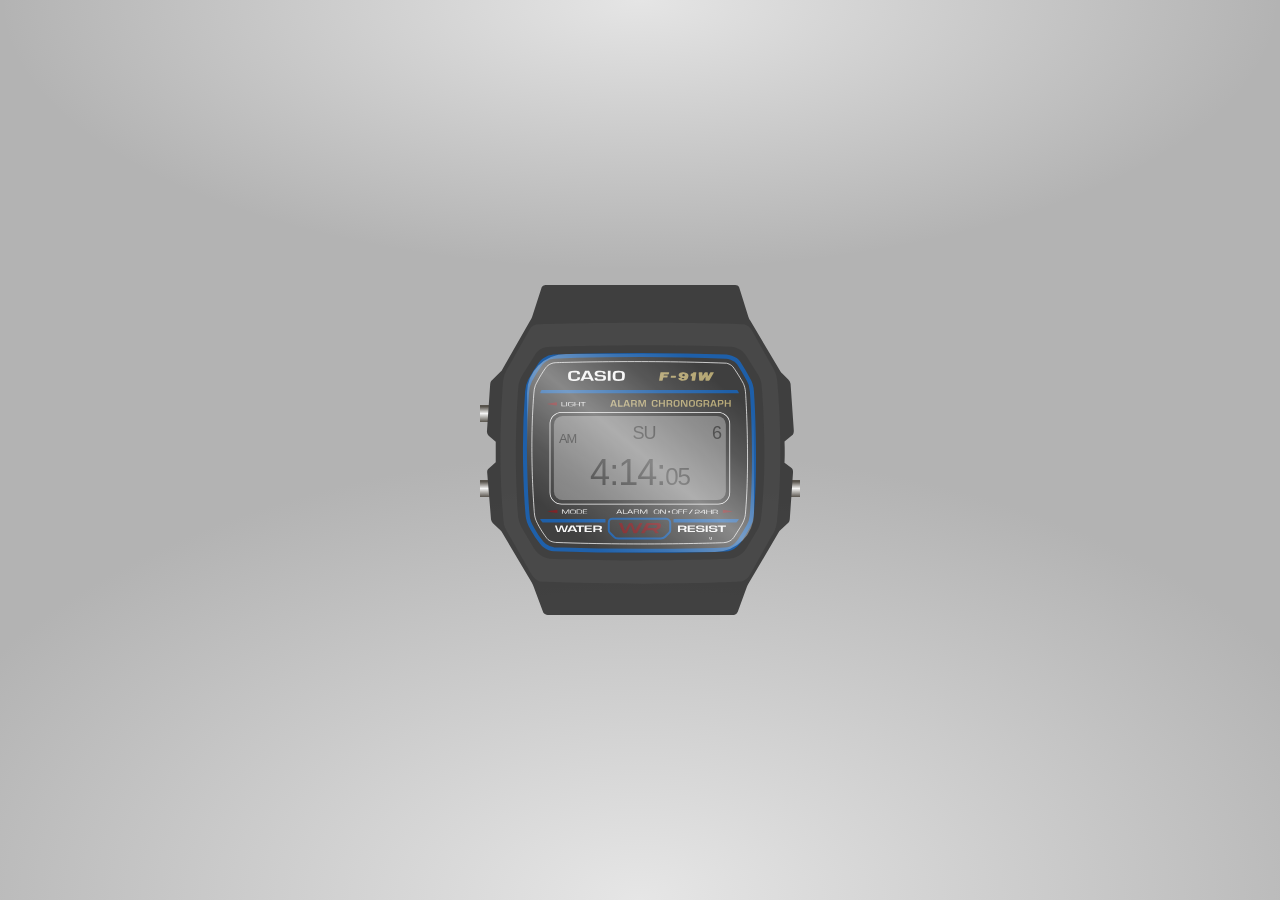
==== commit 4aea1a34: "chore: add LICENSE and copyright notices (all rights reserved)" ====
--- a/index (2).html
+++ b/index (2).html
@@ -1,4 +1,10 @@
 <!DOCTYPE html>
+<!--
+  Copyright (c) 2026 Chandrasen. All rights reserved.
+  This file is proprietary and confidential.
+  Unauthorized copying, modification, distribution, or use is prohibited.
+-->
+
 <html lang="en" >
 <head>
   <meta charset="UTF-8">
--- a/style (2).css
+++ b/style (2).css
@@ -1,3 +1,9 @@
+/*
+ * Copyright (c) 2026 Chandrasen. All rights reserved.
+ * This source code is proprietary and confidential.
+ * Unauthorized copying, modification, distribution, or use is prohibited.
+ */
+
 :root {
   --bg-primary: #4f4c7e;
   --bg-secondary: #777ab8;
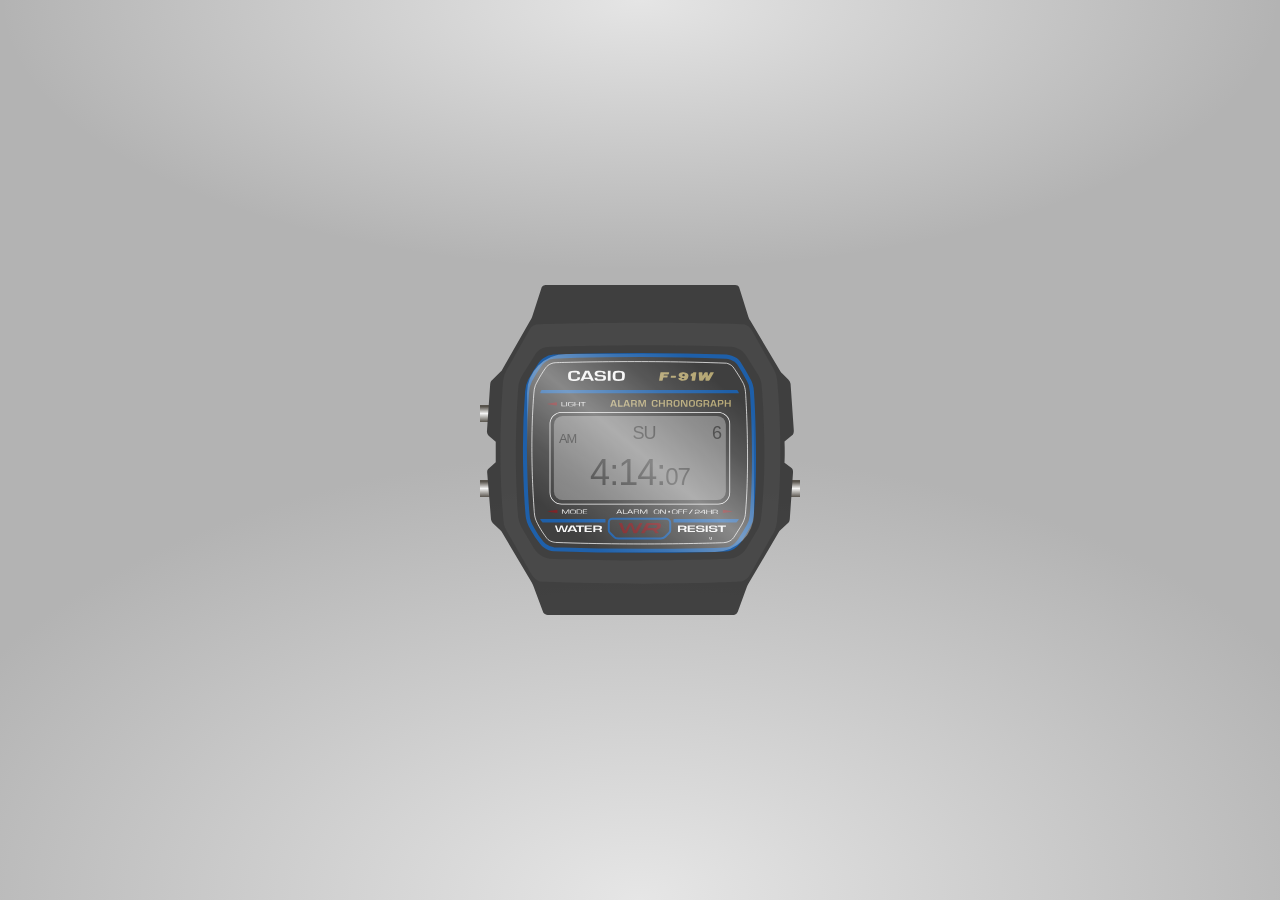
==== commit 91f02461: "Add favicon" ====
--- a/index (2).html
+++ b/index (2).html
@@ -7,6 +7,7 @@
 
 <html lang="en" >
 <head>
+  <link rel="icon" type="image/svg+xml" href="favicon.svg">
   <meta charset="UTF-8">
   <title>Casio W-93</title>
   <meta name="viewport" content="width=device-width, initial-scale=1"><link rel="stylesheet" href="style (2).css">
